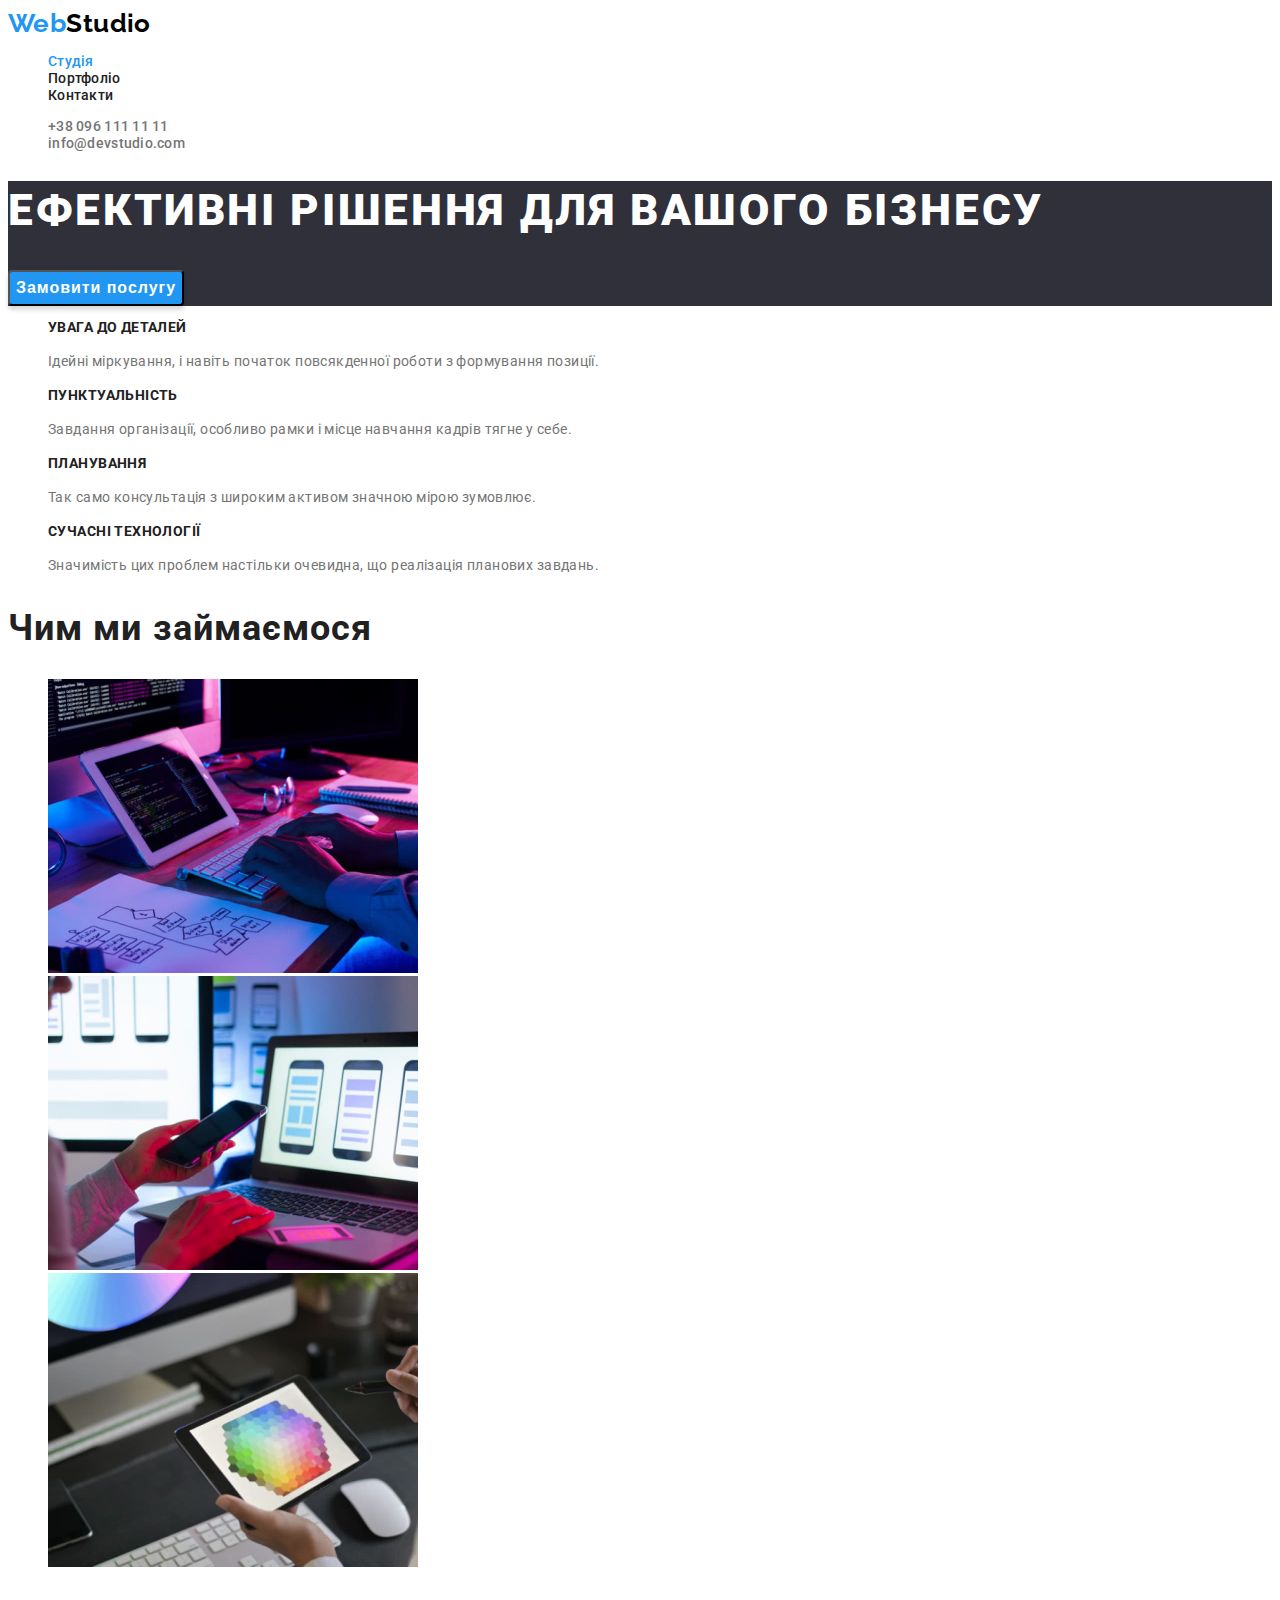
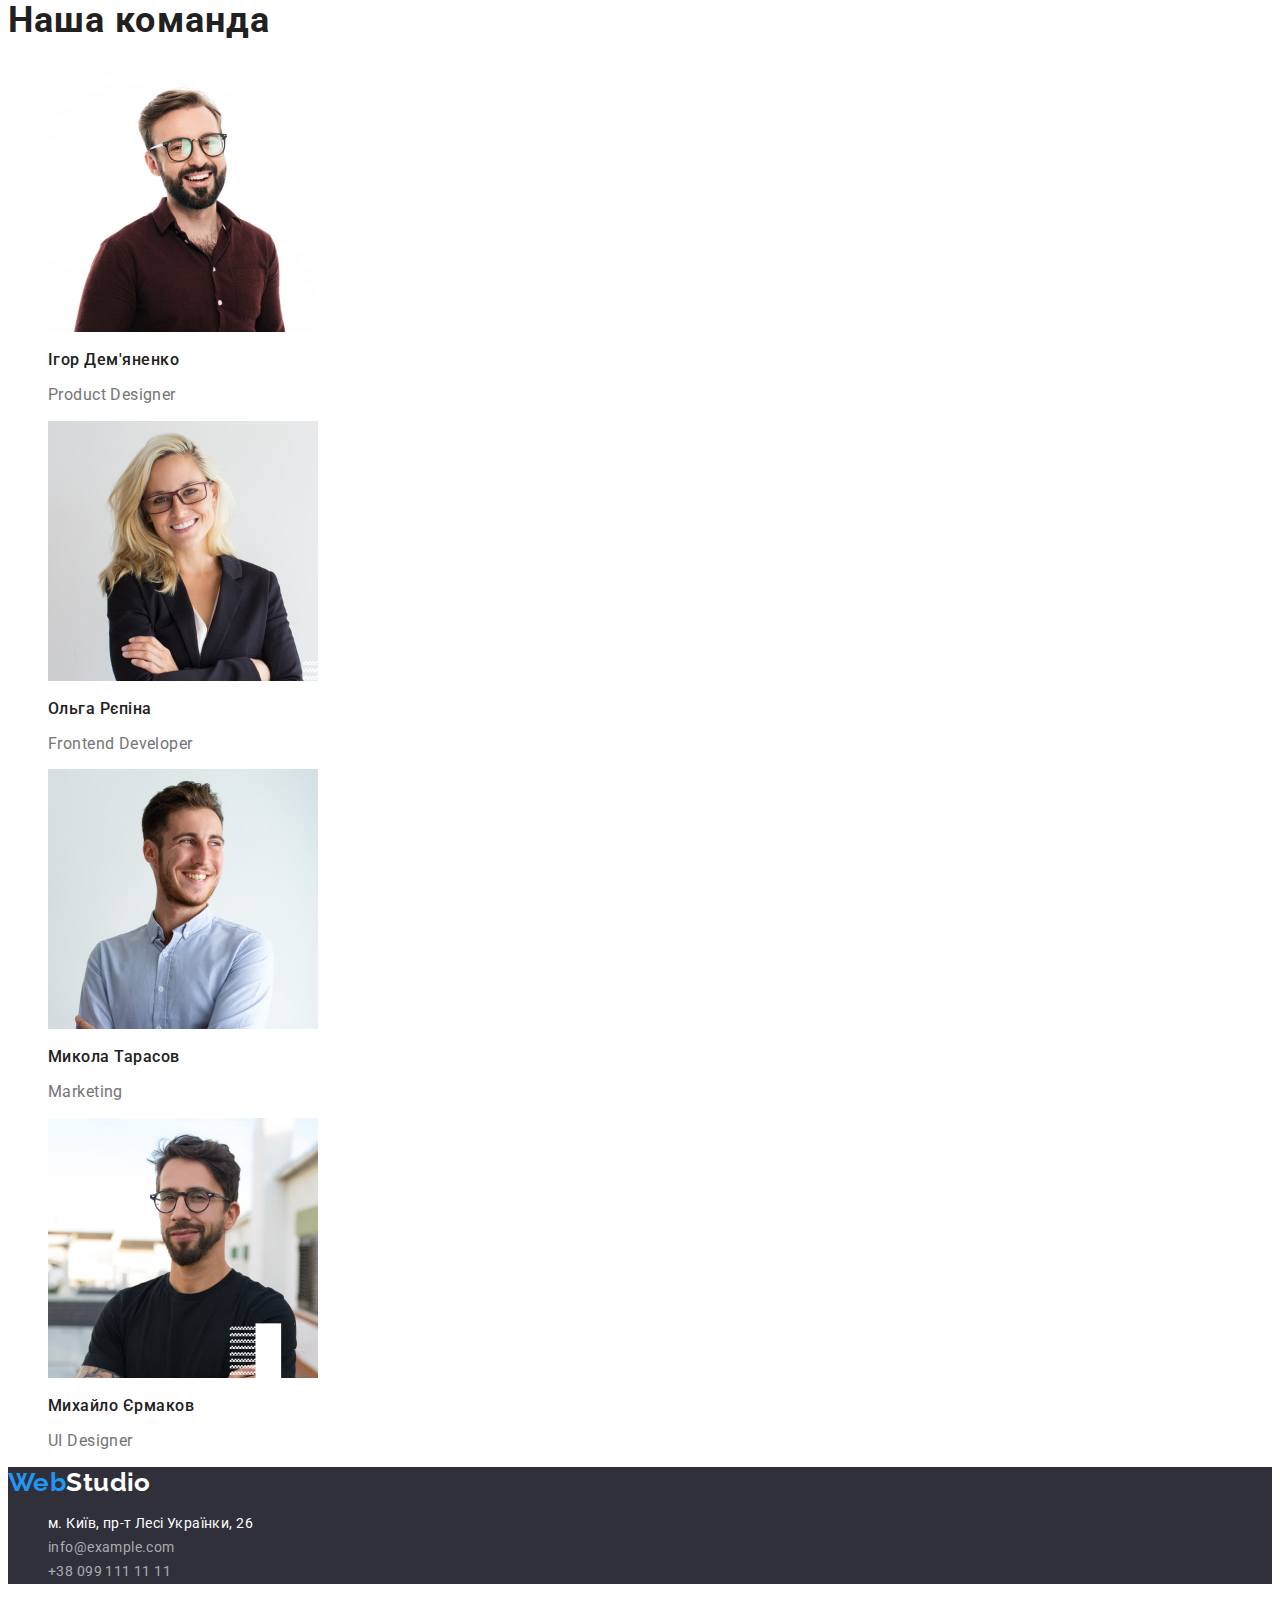
==== index.html @ ed721f05 "add html+css" ====
<!DOCTYPE html>
<html lang="uk">
  <head>
    <meta charset="UTF-8" />
    <meta http-equiv="X-UA-Compatible" content="IE=edge" />
    <meta name="viewport" content="width=device-width, initial-scale=1.0" />
    <title>Document</title>
    <link rel="preconnect" href="https://fonts.googleapis.com" />
    <link rel="preconnect" href="https://fonts.gstatic.com" crossorigin />
    <link
      href="https://fonts.googleapis.com/css2?family=Raleway:wght@700&family=Roboto:wght@400;500;700;900&display=swap"
      rel="stylesheet"
    />
    <link rel="stylesheet" href="./css/styles.css" />
  </head>
  <body>
    <!--HEADER-->
    <header class="header">
      <nav class="header-navigation">
        <a class="header-text link" href="x"
          ><span class="text-link">Web</span>Studio</a
        >
        <ul class="header-box list">
          <li class="box-item">
            <a class="item-link current link" href="x">Студія</a>
          </li>
          <li>
            <a class="item-link link" href="./portfolio.html">Портфоліо</a>
          </li>
          <li class="box-item">
            <a class="item-link link" href="x">Контакти</a>
          </li>
        </ul>
      </nav>
      <ul class="header-list list">
        <li class="header-item">
          <a class="list-link link" href="tel:+380961111111"
            >+38 096 111 11 11</a
          >
        </li>
        <li class="header-item">
          <a class="link-item link" href="mailto:info@devstudio.com"
            >info@devstudio.com</a
          >
        </li>
      </ul>
    </header>

    <!--MAIN-->
    <main class="main">
      <section class="main-container">
        <h1 class="main-title">Ефективні рішення для вашого бізнесу</h1>
        <button class="main-btn" type="button">Замовити послугу</button>
      </section>

      <section class="container">
        <h2 class="visually-hidden">переваги</h2>
        <ul class="container-item list">
          <li>
            <h3 class="container-subtitle">УВАГА ДО ДЕТАЛЕЙ</h3>
            <p class="container-text">
              Ідейні міркування, і навіть початок повсякденної роботи з
              формування позиції.
            </p>
          </li>
          <li>
            <h3 class="container-subtitle">ПУНКТУАЛЬНІСТЬ</h3>
            <p class="container-text">
              Завдання організації, особливо рамки і місце навчання кадрів тягне
              у себе.
            </p>
          </li>
          <li>
            <h3 class="container-subtitle">ПЛАНУВАННЯ</h3>
            <p class="container-text">
              Так само консультація з широким активом значною мірою зумовлює.
            </p>
          </li>
          <li>
            <h3 class="container-subtitle">СУЧАСНІ ТЕХНОЛОГІЇ</h3>
            <p class="container-text">
              Значимість цих проблем настільки очевидна, що реалізація планових
              завдань.
            </p>
          </li>
        </ul>
      </section>
      <!--Секція Чим ми займаємось-->
      <section class="container-box">
        <h2 class="box-title">Чим ми займаємося</h2>
        <ul class="box-item list">
          <li>
            <img
              class="box-img"
              src="./images/imgcom.jpg"
              alt="робота за компьютером"
              width="370"
              height="294"
            />
          </li>
          <li>
            <img
              class="box-img"
              src="./images/imgmob.jpg"
              alt="робота із мобільними додатками"
              width="370"
              height="294"
            />
          </li>
          <li>
            <img
              class="box-img"
              src="./images/box.jpg"
              alt="робота із кольором за компьютером"
              width="370"
              height="294"
            />
          </li>
        </ul>
      </section>
      <!--Секція наша команда-->
      <section class="container-list">
        <h2 class="list-title">Наша команда</h2>
        <ul class="list-item list">
          <li>
            <img
              class="list-img"
              src="./images/imgid.jpg"
              alt="Ігор Дем'яненко"
              width="270"
              height="260"
            />
            <h3 class="list-subtitle">Ігор Дем'яненко</h3>
            <p class="list-text">Product Designer</p>
          </li>
          <li>
            <img
              class="list-img"
              src="./images/imgor.jpg"
              alt="Ольга Рєпіна"
              width="270"
              height="260"
            />
            <h3 class="list-subtitle">Ольга Рєпіна</h3>
            <p class="list-text">Frontend Developer</p>
          </li>
          <li>
            <img
              class="list-img"
              src="./images/imgmt.jpg"
              alt="Микола Тарасов"
              width="270"
              height="260"
            />
            <h3 class="list-subtitle">Микола Тарасов</h3>
            <p class="list-text">Marketing</p>
          </li>
          <li>
            <img
              class="list-img"
              src="./images/imgme.jpg"
              alt="Михайло Єрмаков"
              width="270"
              height="260"
            />
            <h3 class="list-subtitle">Михайло Єрмаков</h3>
            <p class="list-text">UI Designer</p>
          </li>
        </ul>
      </section>
    </main>
    <!--FOOTER-->
    <footer class="footer">
      <a class="footer-link link" href="x"
        ><span class="text-list">Web</span>Studio</a
      >
      <address class="adress-page">
        <ul class="page-box list">
          <li class="box-list">
            <a
              class="box-link link"
              href="r-pagehttps://goo.gl/maps/kPVRU7UFDcs5jLM89"
              target="_blank"
              rel="noopener noreferrer"
              >м. Київ, пр-т Лесі Українки, 26</a
            >
          </li>
          <li class="list-mail">
            <a class="link-mail link" href="mailto:info@example.com"
              >info@example.com</a
            >
          </li>
          <li class="list-tel">
            <a class="link-tel link" href="tel:+380991111111"
              >+38 099 111 11 11</a
            >
          </li>
        </ul>
      </address>
    </footer>
  </body>
</html>
---- css/styles.css ----
/* колір основного текста  #212121  */
/* вторичний колір #757575 */
/* билий колір основного текста #FFFFFF */
/* акцент колір кнопкі #2196F3 */
/* прозорий білий rgba(255, 255, 255, 0.6) */

:root {
  --primary-text-color: #212121;
  --title-text-color: #757575;
  --acent-color: #2196f3;
  --white-text-color: #ffffff;
  --transparent-white-color: rgba(255, 255, 255, 0.6);
  --black-text-color: #000000;
}

body {
  font-family: "Roboto", sans-serif;
  background-color: var(--white-text-color);
  color: var(--primary-text-color);
  font-size: 14px;
  letter-spacing: 0.03em;
}

.link {
  text-decoration: none;
}

.list {
  list-style: none;
}

/*----------------------HEADER-------------------------------------*/

.header-text {
  font-family: "Raleway", sans-serif;
  font-weight: 700;
  font-size: 26px;
  line-height: 1.19;

  color: var(--black-text-color);
}

.text-link {
  color: var(--acent-color);
}

.item-link {
  font-style: normal;
  font-weight: 500;
  line-height: 1.14;
  letter-spacing: 0.02em;

  color: var(--primary-text-color);
}

.item-link:hover,
.item-link:focus {
  color: var(--acent-color);
}

.header-link {
  font-style: normal;
  font-weight: 500;
  line-height: 1.14;
  letter-spacing: 0.02em;
  color: var(--acent-color);
}

.list-link {
  font-style: normal;
  font-weight: 500;

  line-height: 1.14;
  letter-spacing: 0.02em;
  color: var(--title-text-color);
}

.list-link:hover,
.list-link:focus {
  color: var(--acent-color);
}

.link-item {
  font-style: normal;
  font-weight: 500;
  line-height: 1.14;
  letter-spacing: 0.02em;
  color: var(--title-text-color);
}

.link-item:hover,
.link-item:focus {
  color: var(--acent-color);
}

/* ------------Main hero ------------------*/
.main-container {
  background: #2f303a;
}

.main-title {
  font-weight: 900;
  font-size: 44px;
  line-height: 1.36;
  letter-spacing: 0.06em;
  text-transform: uppercase;
  color: var(--white-text-color);
}

.main-btn {
  font-style: normal;
  font-weight: 700;
  font-size: 16px;
  line-height: 1.87;
  letter-spacing: 0.06em;
  cursor: pointer;
  color: var(--white-text-color);
  background: var(--acent-color);
  box-shadow: 0px 4px 4px rgba(0, 0, 0, 0.15);
  border-radius: 4px;
}

.main-btn:hover,
.main-btn:focus {
  color: var(--acent-color);
  background-color: var(--white-text-color);
}

/* -------------Section Перевагт------------- */
.container-subtitle {
  font-weight: 700;
  font-size: 14px;
  line-height: 1.14;
  letter-spacing: 0.03em;
  text-transform: uppercase;
  color: var(--primary-text-color);
}

.container-text {
  font-weight: 400;
  line-height: 1.71;
  letter-spacing: 0.03em;
  color: var(--title-text-color);
}

/* ---------Section Чим займаємось------------ */
.box-title {
  font-weight: 700;
  font-size: 36px;
  line-height: 1.16;
  letter-spacing: 0.03em;
}

/* ----------------------Section Команда ---------------------------*/
.list-title {
  font-weight: 700;
  font-size: 36px;
  line-height: 1.16;
  letter-spacing: 0.03em;
}

.list-subtitle {
  font-weight: 500;
  font-size: 16px;
  line-height: 1.18;
  letter-spacing: 0.03em;
}

.list-text {
  font-size: 16px;
  line-height: 1.18;

  color: var(--title-text-color);
}

/* ------------------------------FOOTER---------------------------------- */
.footer {
  background: #2f303a;
}

.text-list {
  color: var(--acent-color);
}

.footer-link {
  font-family: "Raleway";
  font-style: normal;
  font-weight: 700;
  font-size: 26px;
  line-height: 1.19;

  color: var(--white-text-color);
}

.box-link {
  font-style: normal;
  line-height: 1.71;

  color: var(--white-text-color);
}

.link-mail,
.link-tel {
  font-style: normal;
  line-height: 1.71;

  color: rgba(255, 255, 255, 0.6);
}

.link-mail:hover,
.link-mail:focus {
  color: var(--acent-color);
}

.link-tel:hover,
.link-tel:focus {
  color: var(--acent-color);
}

/* ------------------------------P O R T F O L I O ------------------*/

/* ------------------------------header---------------------------- */

/* ------------------------Main --------------------------------------------*/
.visually-hidden {
  position: absolute;
  white-space: nowrap;
  width: 1px;
  height: 1px;
  overflow: hidden;
  border: 0;
  padding: 0;
  clip: rect(0 0 0 0);
  clip-path: inset(50%);
  margin: -1px;
}

.content-link {
  font-family: "Roboto";
  font-style: normal;
  font-weight: 500;
  font-size: 16px;
  line-height: 1.63;

  color: var(--primary-text-color);
}

.content-link:hover,
.content-link:focus {
  color: var(--white-text-color);
  background-color: var(--acent-color);
}

.current {
  color: var(--acent-color);
}

/* -------------Section Перелік-------------------- */

.inner-title {
  font-weight: 700;
  font-size: 18px;
  line-height: 2;
  letter-spacing: 0.06em;
}

.inner-text {
  font-size: 16px;
  line-height: 1.88;
  letter-spacing: 0.03em;
  color: var(--title-text-color);
}
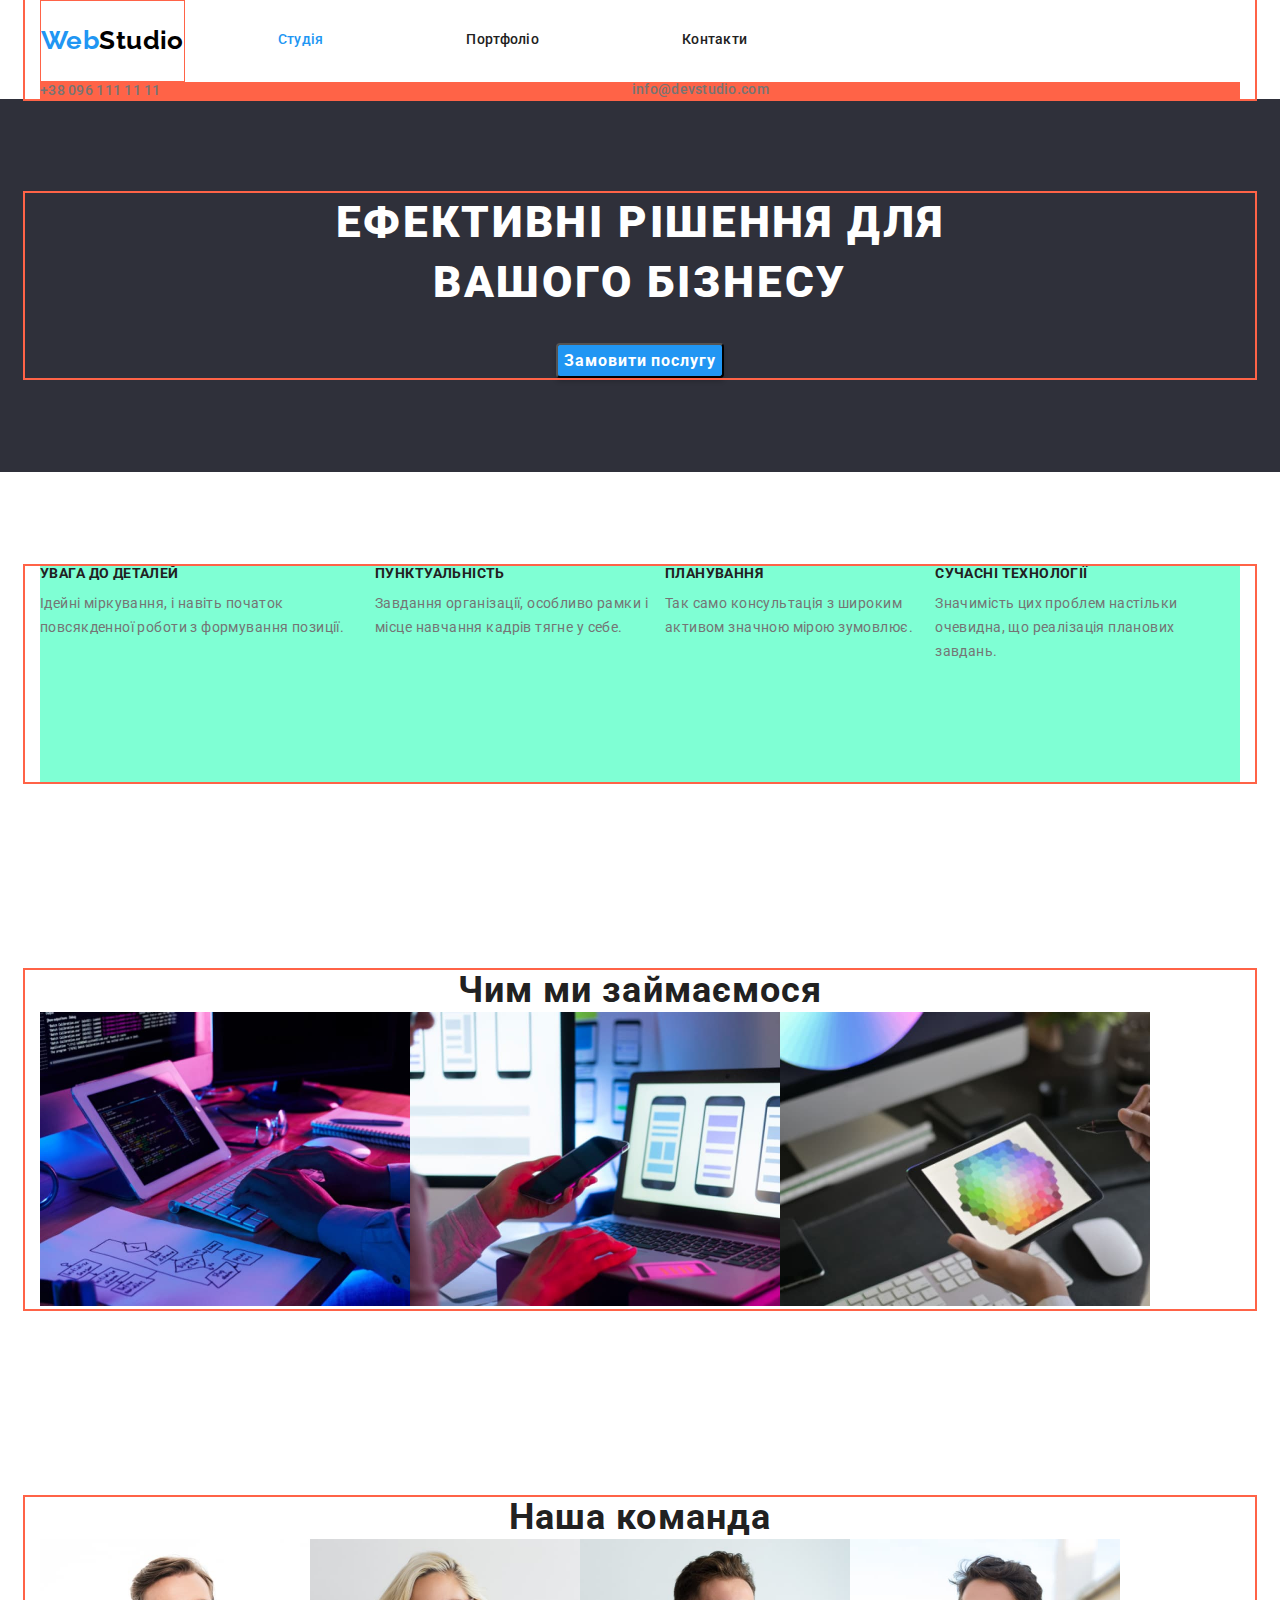
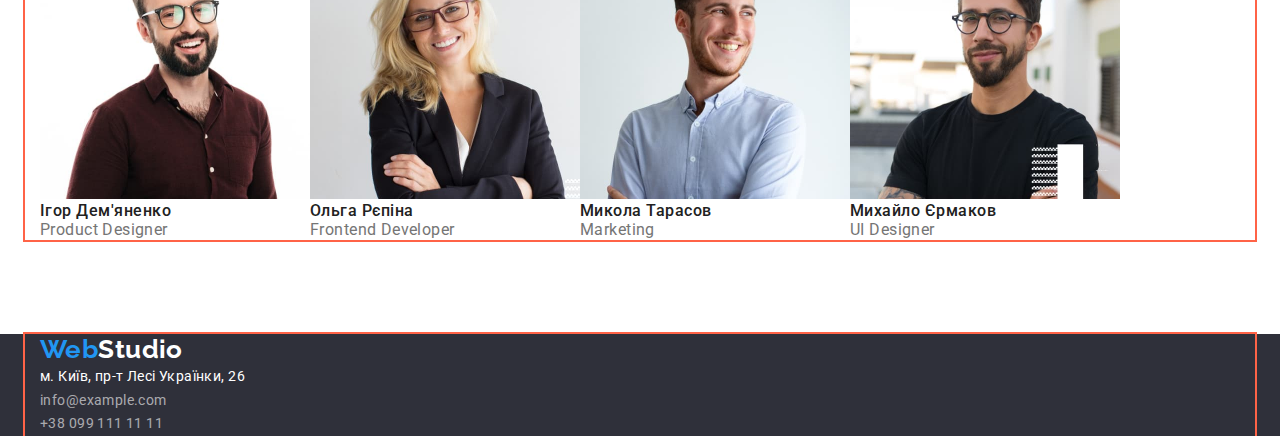
==== commit 7362e2a8: "wl 3" ====
--- a/index.html
+++ b/index.html
@@ -11,192 +11,213 @@
       href="https://fonts.googleapis.com/css2?family=Raleway:wght@700&family=Roboto:wght@400;500;700;900&display=swap"
       rel="stylesheet"
     />
+    <link
+      rel="stylesheet"
+      href="https://cdnjs.cloudflare.com/ajax/libs/modern-normalize/1.0.0/modern-normalize.min.css"
+    />
     <link rel="stylesheet" href="./css/styles.css" />
   </head>
+
   <body>
     <!--HEADER-->
     <header class="header">
-      <nav class="header-navigation">
-        <a class="header-text link" href="x"
-          ><span class="text-link">Web</span>Studio</a
-        >
-        <ul class="header-box list">
-          <li class="box-item">
-            <a class="item-link current link" href="x">Студія</a>
+      <div class="container">
+        <nav class="main-nav">
+          <a class="header-text link" href="x"
+            ><span class="text-link">Web</span>Studio</a
+          >
+          <ul class="header-box list">
+            <li class="box-item">
+              <a class="item-link current link" href="x">Студія</a>
+            </li>
+            <li class="box-item">
+              <a class="item-link link" href="./portfolio.html">Портфоліо</a>
+            </li>
+            <li class="box-item">
+              <a class="item-link link" href="x">Контакти</a>
+            </li>
+          </ul>
+        </nav>
+
+        <!-- <div class="header-items"> -->
+        <ul class="header-list list">
+          <li class="header-item">
+            <a class="list-link link" href="tel:+380961111111"
+              >+38 096 111 11 11</a
+            >
           </li>
-          <li>
-            <a class="item-link link" href="./portfolio.html">Портфоліо</a>
-          </li>
-          <li class="box-item">
-            <a class="item-link link" href="x">Контакти</a>
+          <li class="header-item">
+            <a class="link-item link" href="mailto:info@devstudio.com"
+              >info@devstudio.com</a
+            >
           </li>
         </ul>
-      </nav>
-      <ul class="header-list list">
-        <li class="header-item">
-          <a class="list-link link" href="tel:+380961111111"
-            >+38 096 111 11 11</a
-          >
-        </li>
-        <li class="header-item">
-          <a class="link-item link" href="mailto:info@devstudio.com"
-            >info@devstudio.com</a
-          >
-        </li>
-      </ul>
+        <!-- </div> -->
+      </div>
     </header>
 
     <!--MAIN-->
     <main class="main">
-      <section class="main-container">
-        <h1 class="main-title">Ефективні рішення для вашого бізнесу</h1>
-        <button class="main-btn" type="button">Замовити послугу</button>
-      </section>
-
-      <section class="container">
-        <h2 class="visually-hidden">переваги</h2>
-        <ul class="container-item list">
-          <li>
-            <h3 class="container-subtitle">УВАГА ДО ДЕТАЛЕЙ</h3>
-            <p class="container-text">
-              Ідейні міркування, і навіть початок повсякденної роботи з
-              формування позиції.
-            </p>
-          </li>
-          <li>
-            <h3 class="container-subtitle">ПУНКТУАЛЬНІСТЬ</h3>
-            <p class="container-text">
-              Завдання організації, особливо рамки і місце навчання кадрів тягне
-              у себе.
-            </p>
-          </li>
-          <li>
-            <h3 class="container-subtitle">ПЛАНУВАННЯ</h3>
-            <p class="container-text">
-              Так само консультація з широким активом значною мірою зумовлює.
-            </p>
-          </li>
-          <li>
-            <h3 class="container-subtitle">СУЧАСНІ ТЕХНОЛОГІЇ</h3>
-            <p class="container-text">
-              Значимість цих проблем настільки очевидна, що реалізація планових
-              завдань.
-            </p>
-          </li>
-        </ul>
-      </section>
+      <section class="section hero">
+        <div class="container">
+          <h1 class="main-title">Ефективні рішення для вашого бізнесу</h1>
+          <button class="main-btn" type="button">Замовити послугу</button>
+        </div>
+      </section>
+
+      <section class="section item">
+        <div class="container">
+          <h2 class="visually-hidden">переваги</h2>
+          <ul class="container-item list">
+            <li class="item-lists">
+              <h3 class="container-subtitle">УВАГА ДО ДЕТАЛЕЙ</h3>
+              <p class="container-text">
+                Ідейні міркування, і навіть початок повсякденної роботи з
+                формування позиції.
+              </p>
+            </li>
+            <li class="item-lists">
+              <h3 class="container-subtitle">ПУНКТУАЛЬНІСТЬ</h3>
+              <p class="container-text">
+                Завдання організації, особливо рамки і місце навчання кадрів
+                тягне у себе.
+              </p>
+            </li>
+            <li class="item-lists">
+              <h3 class="container-subtitle">ПЛАНУВАННЯ</h3>
+              <p class="container-text">
+                Так само консультація з широким активом значною мірою зумовлює.
+              </p>
+            </li>
+            <li class="item-lists">
+              <h3 class="container-subtitle">СУЧАСНІ ТЕХНОЛОГІЇ</h3>
+              <p class="container-text">
+                Значимість цих проблем настільки очевидна, що реалізація
+                планових завдань.
+              </p>
+            </li>
+          </ul>
+        </div>
+      </section>
+
       <!--Секція Чим ми займаємось-->
-      <section class="container-box">
-        <h2 class="box-title">Чим ми займаємося</h2>
-        <ul class="box-item list">
-          <li>
-            <img
-              class="box-img"
-              src="./images/imgcom.jpg"
-              alt="робота за компьютером"
-              width="370"
-              height="294"
-            />
-          </li>
-          <li>
-            <img
-              class="box-img"
-              src="./images/imgmob.jpg"
-              alt="робота із мобільними додатками"
-              width="370"
-              height="294"
-            />
-          </li>
-          <li>
-            <img
-              class="box-img"
-              src="./images/box.jpg"
-              alt="робота із кольором за компьютером"
-              width="370"
-              height="294"
-            />
-          </li>
-        </ul>
+      <section class="section box">
+        <div class="container">
+          <h2 class="box-title">Чим ми займаємося</h2>
+          <ul class="box-item list">
+            <li>
+              <img
+                class="box-img"
+                src="./images/imgcom.jpg"
+                alt="робота за компьютером"
+                width="370"
+                height="294"
+              />
+            </li>
+            <li>
+              <img
+                class="box-img"
+                src="./images/imgmob.jpg"
+                alt="робота із мобільними додатками"
+                width="370"
+                height="294"
+              />
+            </li>
+            <li>
+              <img
+                class="box-img"
+                src="./images/box.jpg"
+                alt="робота із кольором за компьютером"
+                width="370"
+                height="294"
+              />
+            </li>
+          </ul>
+        </div>
       </section>
       <!--Секція наша команда-->
-      <section class="container-list">
-        <h2 class="list-title">Наша команда</h2>
-        <ul class="list-item list">
-          <li>
-            <img
-              class="list-img"
-              src="./images/imgid.jpg"
-              alt="Ігор Дем'яненко"
-              width="270"
-              height="260"
-            />
-            <h3 class="list-subtitle">Ігор Дем'яненко</h3>
-            <p class="list-text">Product Designer</p>
-          </li>
-          <li>
-            <img
-              class="list-img"
-              src="./images/imgor.jpg"
-              alt="Ольга Рєпіна"
-              width="270"
-              height="260"
-            />
-            <h3 class="list-subtitle">Ольга Рєпіна</h3>
-            <p class="list-text">Frontend Developer</p>
-          </li>
-          <li>
-            <img
-              class="list-img"
-              src="./images/imgmt.jpg"
-              alt="Микола Тарасов"
-              width="270"
-              height="260"
-            />
-            <h3 class="list-subtitle">Микола Тарасов</h3>
-            <p class="list-text">Marketing</p>
-          </li>
-          <li>
-            <img
-              class="list-img"
-              src="./images/imgme.jpg"
-              alt="Михайло Єрмаков"
-              width="270"
-              height="260"
-            />
-            <h3 class="list-subtitle">Михайло Єрмаков</h3>
-            <p class="list-text">UI Designer</p>
-          </li>
-        </ul>
+      <section class="section command">
+        <div class="container">
+          <h2 class="list-title">Наша команда</h2>
+          <ul class="list-item list">
+            <li>
+              <img
+                class="list-img"
+                src="./images/imgid.jpg"
+                alt="Ігор Дем'яненко"
+                width="270"
+                height="260"
+              />
+              <h3 class="list-subtitle">Ігор Дем'яненко</h3>
+              <p class="list-text">Product Designer</p>
+            </li>
+            <li>
+              <img
+                class="list-img"
+                src="./images/imgor.jpg"
+                alt="Ольга Рєпіна"
+                width="270"
+                height="260"
+              />
+              <h3 class="list-subtitle">Ольга Рєпіна</h3>
+              <p class="list-text">Frontend Developer</p>
+            </li>
+            <li>
+              <img
+                class="list-img"
+                src="./images/imgmt.jpg"
+                alt="Микола Тарасов"
+                width="270"
+                height="260"
+              />
+              <h3 class="list-subtitle">Микола Тарасов</h3>
+              <p class="list-text">Marketing</p>
+            </li>
+            <li>
+              <img
+                class="list-img"
+                src="./images/imgme.jpg"
+                alt="Михайло Єрмаков"
+                width="270"
+                height="260"
+              />
+              <h3 class="list-subtitle">Михайло Єрмаков</h3>
+              <p class="list-text">UI Designer</p>
+            </li>
+          </ul>
+        </div>
       </section>
     </main>
     <!--FOOTER-->
     <footer class="footer">
-      <a class="footer-link link" href="x"
-        ><span class="text-list">Web</span>Studio</a
-      >
-      <address class="adress-page">
-        <ul class="page-box list">
-          <li class="box-list">
-            <a
-              class="box-link link"
-              href="r-pagehttps://goo.gl/maps/kPVRU7UFDcs5jLM89"
-              target="_blank"
-              rel="noopener noreferrer"
-              >м. Київ, пр-т Лесі Українки, 26</a
-            >
-          </li>
-          <li class="list-mail">
-            <a class="link-mail link" href="mailto:info@example.com"
-              >info@example.com</a
-            >
-          </li>
-          <li class="list-tel">
-            <a class="link-tel link" href="tel:+380991111111"
-              >+38 099 111 11 11</a
-            >
-          </li>
-        </ul>
-      </address>
+      <div class="container">
+        <a class="footer-link link" href="x"
+          ><span class="text-list">Web</span>Studio</a
+        >
+        <address class="adress-page">
+          <ul class="page-box list">
+            <li class="box-list">
+              <a
+                class="box-link link"
+                href="r-pagehttps://goo.gl/maps/kPVRU7UFDcs5jLM89"
+                target="_blank"
+                rel="noopener noreferrer"
+                >м. Київ, пр-т Лесі Українки, 26</a
+              >
+            </li>
+            <li class="list-mail">
+              <a class="link-mail link" href="mailto:info@example.com"
+                >info@example.com</a
+              >
+            </li>
+            <li class="list-tel">
+              <a class="link-tel link" href="tel:+380991111111"
+                >+38 099 111 11 11</a
+              >
+            </li>
+          </ul>
+        </address>
+      </div>
     </footer>
   </body>
 </html>
--- a/css/styles.css
+++ b/css/styles.css
@@ -11,15 +11,31 @@
   --white-text-color: #ffffff;
   --transparent-white-color: rgba(255, 255, 255, 0.6);
   --black-text-color: #000000;
-}
+  --hero-color: #2f303a;
+}
+/* html {
+  box-sizing: border-box;
+}
+*,
+*::before,
+*::after {
+  box-sizing: inherit;
+} */
 
 body {
-  font-family: "Roboto", sans-serif;
+  font-family: 'Roboto', sans-serif;
   background-color: var(--white-text-color);
   color: var(--primary-text-color);
   font-size: 14px;
   letter-spacing: 0.03em;
 }
+.container {
+  margin: 0 auto;
+  padding-left: 15px;
+  padding-right: 15px;
+  width: 1230px;
+  outline: 2px solid tomato;
+}
 
 .link {
   text-decoration: none;
@@ -29,199 +45,23 @@
   list-style: none;
 }
 
-/*----------------------HEADER-------------------------------------*/
-
-.header-text {
-  font-family: "Raleway", sans-serif;
-  font-weight: 700;
-  font-size: 26px;
-  line-height: 1.19;
-
-  color: var(--black-text-color);
-}
-
-.text-link {
-  color: var(--acent-color);
-}
-
-.item-link {
-  font-style: normal;
-  font-weight: 500;
-  line-height: 1.14;
-  letter-spacing: 0.02em;
-
-  color: var(--primary-text-color);
-}
-
-.item-link:hover,
-.item-link:focus {
-  color: var(--acent-color);
-}
-
-.header-link {
-  font-style: normal;
-  font-weight: 500;
-  line-height: 1.14;
-  letter-spacing: 0.02em;
-  color: var(--acent-color);
-}
-
-.list-link {
-  font-style: normal;
-  font-weight: 500;
-
-  line-height: 1.14;
-  letter-spacing: 0.02em;
-  color: var(--title-text-color);
-}
-
-.list-link:hover,
-.list-link:focus {
-  color: var(--acent-color);
-}
-
-.link-item {
-  font-style: normal;
-  font-weight: 500;
-  line-height: 1.14;
-  letter-spacing: 0.02em;
-  color: var(--title-text-color);
-}
-
-.link-item:hover,
-.link-item:focus {
-  color: var(--acent-color);
-}
-
-/* ------------Main hero ------------------*/
-.main-container {
-  background: #2f303a;
-}
-
-.main-title {
-  font-weight: 900;
-  font-size: 44px;
-  line-height: 1.36;
-  letter-spacing: 0.06em;
-  text-transform: uppercase;
-  color: var(--white-text-color);
-}
-
-.main-btn {
-  font-style: normal;
-  font-weight: 700;
-  font-size: 16px;
-  line-height: 1.87;
-  letter-spacing: 0.06em;
-  cursor: pointer;
-  color: var(--white-text-color);
-  background: var(--acent-color);
-  box-shadow: 0px 4px 4px rgba(0, 0, 0, 0.15);
-  border-radius: 4px;
-}
-
-.main-btn:hover,
-.main-btn:focus {
-  color: var(--acent-color);
-  background-color: var(--white-text-color);
-}
-
-/* -------------Section Перевагт------------- */
-.container-subtitle {
-  font-weight: 700;
-  font-size: 14px;
-  line-height: 1.14;
-  letter-spacing: 0.03em;
-  text-transform: uppercase;
-  color: var(--primary-text-color);
-}
-
-.container-text {
-  font-weight: 400;
-  line-height: 1.71;
-  letter-spacing: 0.03em;
-  color: var(--title-text-color);
-}
-
-/* ---------Section Чим займаємось------------ */
-.box-title {
-  font-weight: 700;
-  font-size: 36px;
-  line-height: 1.16;
-  letter-spacing: 0.03em;
-}
-
-/* ----------------------Section Команда ---------------------------*/
-.list-title {
-  font-weight: 700;
-  font-size: 36px;
-  line-height: 1.16;
-  letter-spacing: 0.03em;
-}
-
-.list-subtitle {
-  font-weight: 500;
-  font-size: 16px;
-  line-height: 1.18;
-  letter-spacing: 0.03em;
-}
-
-.list-text {
-  font-size: 16px;
-  line-height: 1.18;
-
-  color: var(--title-text-color);
-}
-
-/* ------------------------------FOOTER---------------------------------- */
-.footer {
-  background: #2f303a;
-}
-
-.text-list {
-  color: var(--acent-color);
-}
-
-.footer-link {
-  font-family: "Raleway";
-  font-style: normal;
-  font-weight: 700;
-  font-size: 26px;
-  line-height: 1.19;
-
-  color: var(--white-text-color);
-}
-
-.box-link {
-  font-style: normal;
-  line-height: 1.71;
-
-  color: var(--white-text-color);
-}
-
-.link-mail,
-.link-tel {
-  font-style: normal;
-  line-height: 1.71;
-
-  color: rgba(255, 255, 255, 0.6);
-}
-
-.link-mail:hover,
-.link-mail:focus {
-  color: var(--acent-color);
-}
-
-.link-tel:hover,
-.link-tel:focus {
-  color: var(--acent-color);
-}
-
-/* ------------------------------P O R T F O L I O ------------------*/
-
-/* ------------------------------header---------------------------- */
-
-/* ------------------------Main --------------------------------------------*/
+h1,
+h2,
+h3,
+h4,
+h5,
+h6,
+p {
+  margin-bottom: 0;
+  margin-top: 0;
+}
+
+ul,
+ol {
+  margin: 0;
+  padding-left: 0;
+}
+
 .visually-hidden {
   position: absolute;
   white-space: nowrap;
@@ -235,8 +75,288 @@
   margin: -1px;
 }
 
+.section {
+  padding-top: 94px;
+  padding-bottom: 94px;
+}
+
+/*----------------------HEADER-------------------------------------*/
+.main-nav {
+  /* background-color: aquamarine; */
+  margin: 0;
+  padding: 0;
+  display: flex;
+}
+
+.header-box {
+  display: flex;
+  margin: 0;
+}
+
+.header-text {
+  border: 1px solid tomato;
+  display: inline-block;
+  padding-left: 0px;
+  padding-top: 24px;
+  padding-bottom: 25px;
+
+  font-family: 'Raleway', sans-serif;
+  font-weight: 700;
+  font-size: 26px;
+  line-height: 1.19;
+
+  color: var(--black-text-color);
+}
+
+.text-link {
+  color: var(--acent-color);
+}
+.box-item {
+}
+
+.item-link {
+  padding-left: 93px;
+  padding-right: 50px;
+  padding-top: 32px;
+
+  font-style: normal;
+  font-weight: 500;
+  line-height: 1.14;
+  letter-spacing: 0.02em;
+
+  color: var(--primary-text-color);
+}
+
+.item-link:hover,
+.item-link:focus {
+  color: var(--acent-color);
+}
+
+/* .header-items {
+  display: flex;
+} */
+
+.header-list {
+  display: flex;
+
+  background-color: tomato;
+  display: flex;
+  margin: 0;
+}
+.header-item {
+  margin-right: auto;
+}
+
+.header-link {
+  font-style: normal;
+  font-weight: 500;
+  line-height: 1.14;
+  letter-spacing: 0.02em;
+  color: var(--acent-color);
+}
+
+.list-link {
+  font-style: normal;
+  font-weight: 500;
+
+  line-height: 1.14;
+  letter-spacing: 0.02em;
+  color: var(--title-text-color);
+}
+
+.list-link:hover,
+.list-link:focus {
+  color: var(--acent-color);
+}
+
+.link-item {
+  display: block;
+  font-style: normal;
+  font-weight: 500;
+  line-height: 1.14;
+  letter-spacing: 0.02em;
+  color: var(--title-text-color);
+}
+
+.link-item:hover,
+.link-item:focus {
+  color: var(--acent-color);
+}
+
+/* ------------Main hero ------------------*/
+.main {
+}
+.hero {
+  background-color: var(--hero-color);
+}
+
+.main-title {
+  margin-left: 235px;
+  margin-right: 235px;
+  margin-top: 0;
+  margin-bottom: 30px;
+  font-weight: 900;
+  font-size: 44px;
+  line-height: 1.36;
+  text-align: center;
+  letter-spacing: 0.06em;
+  text-transform: uppercase;
+
+  color: var(--white-text-color);
+}
+
+.main-btn {
+  display: block;
+  margin: 0 auto;
+  font-style: normal;
+  font-weight: 700;
+  font-size: 16px;
+  line-height: 1.87;
+  letter-spacing: 0.06em;
+
+  cursor: pointer;
+  color: var(--white-text-color);
+  background: var(--acent-color);
+  box-shadow: 0px 4px 4px rgba(0, 0, 0, 0.15);
+  border-radius: 4px;
+}
+
+.main-btn:hover,
+.main-btn:focus {
+  color: var(--acent-color);
+  background-color: var(--white-text-color);
+}
+
+/* -------------Section Перевагт------------- */
+
+.container-item {
+  background-color: aquamarine;
+  display: flex;
+  margin: 0;
+}
+
+.item-lists:first-child {
+  margin-right: 30px;
+}
+
+.container-subtitle {
+  padding-bottom: 10px;
+
+  font-weight: 700;
+  font-size: 14px;
+  line-height: 1.14;
+  letter-spacing: 0.03em;
+  text-transform: uppercase;
+  color: var(--primary-text-color);
+}
+
+.container-text {
+  padding-bottom: 118px;
+
+  font-weight: 400;
+  line-height: 1.71;
+  letter-spacing: 0.03em;
+  color: var(--title-text-color);
+}
+
+/* ---------Section Чим займаємось------------ */
+
+.container-box {
+}
+
+.box-title {
+  text-align: center;
+
+  font-weight: 700;
+  font-size: 36px;
+  line-height: 1.16;
+  letter-spacing: 0.03em;
+}
+
+.box-item {
+  display: flex;
+}
+
+/* ----------------------Section Команда ---------------------------*/
+.list-title {
+  text-align: center;
+
+  font-weight: 700;
+  font-size: 36px;
+  line-height: 1.16;
+  letter-spacing: 0.03em;
+}
+
+.list-item {
+  display: flex;
+}
+
+.list-subtitle {
+  font-weight: 500;
+  font-size: 16px;
+  line-height: 1.18;
+  letter-spacing: 0.03em;
+}
+
+.list-text {
+  font-size: 16px;
+  line-height: 1.18;
+
+  color: var(--title-text-color);
+}
+
+/* ------------------------------FOOTER---------------------------------- */
+.footer {
+  background: #2f303a;
+}
+
+.text-list {
+  color: var(--acent-color);
+}
+
+.footer-link {
+  font-family: 'Raleway';
+  font-style: normal;
+  font-weight: 700;
+  font-size: 26px;
+  line-height: 1.19;
+
+  color: var(--white-text-color);
+}
+
+.box-link {
+  font-style: normal;
+  line-height: 1.71;
+
+  color: var(--white-text-color);
+}
+
+.link-mail,
+.link-tel {
+  font-style: normal;
+  line-height: 1.71;
+
+  color: rgba(255, 255, 255, 0.6);
+}
+
+.link-mail:hover,
+.link-mail:focus {
+  color: var(--acent-color);
+}
+
+.link-tel:hover,
+.link-tel:focus {
+  color: var(--acent-color);
+}
+
+/* ------------------------------P O R T F O L I O ------------------*/
+
+/* ------------------------------header---------------------------- */
+
+/* ------------------------Main --------------------------------------------*/
+
 .content-link {
-  font-family: "Roboto";
+  font-family: 'Roboto';
   font-style: normal;
   font-weight: 500;
   font-size: 16px;
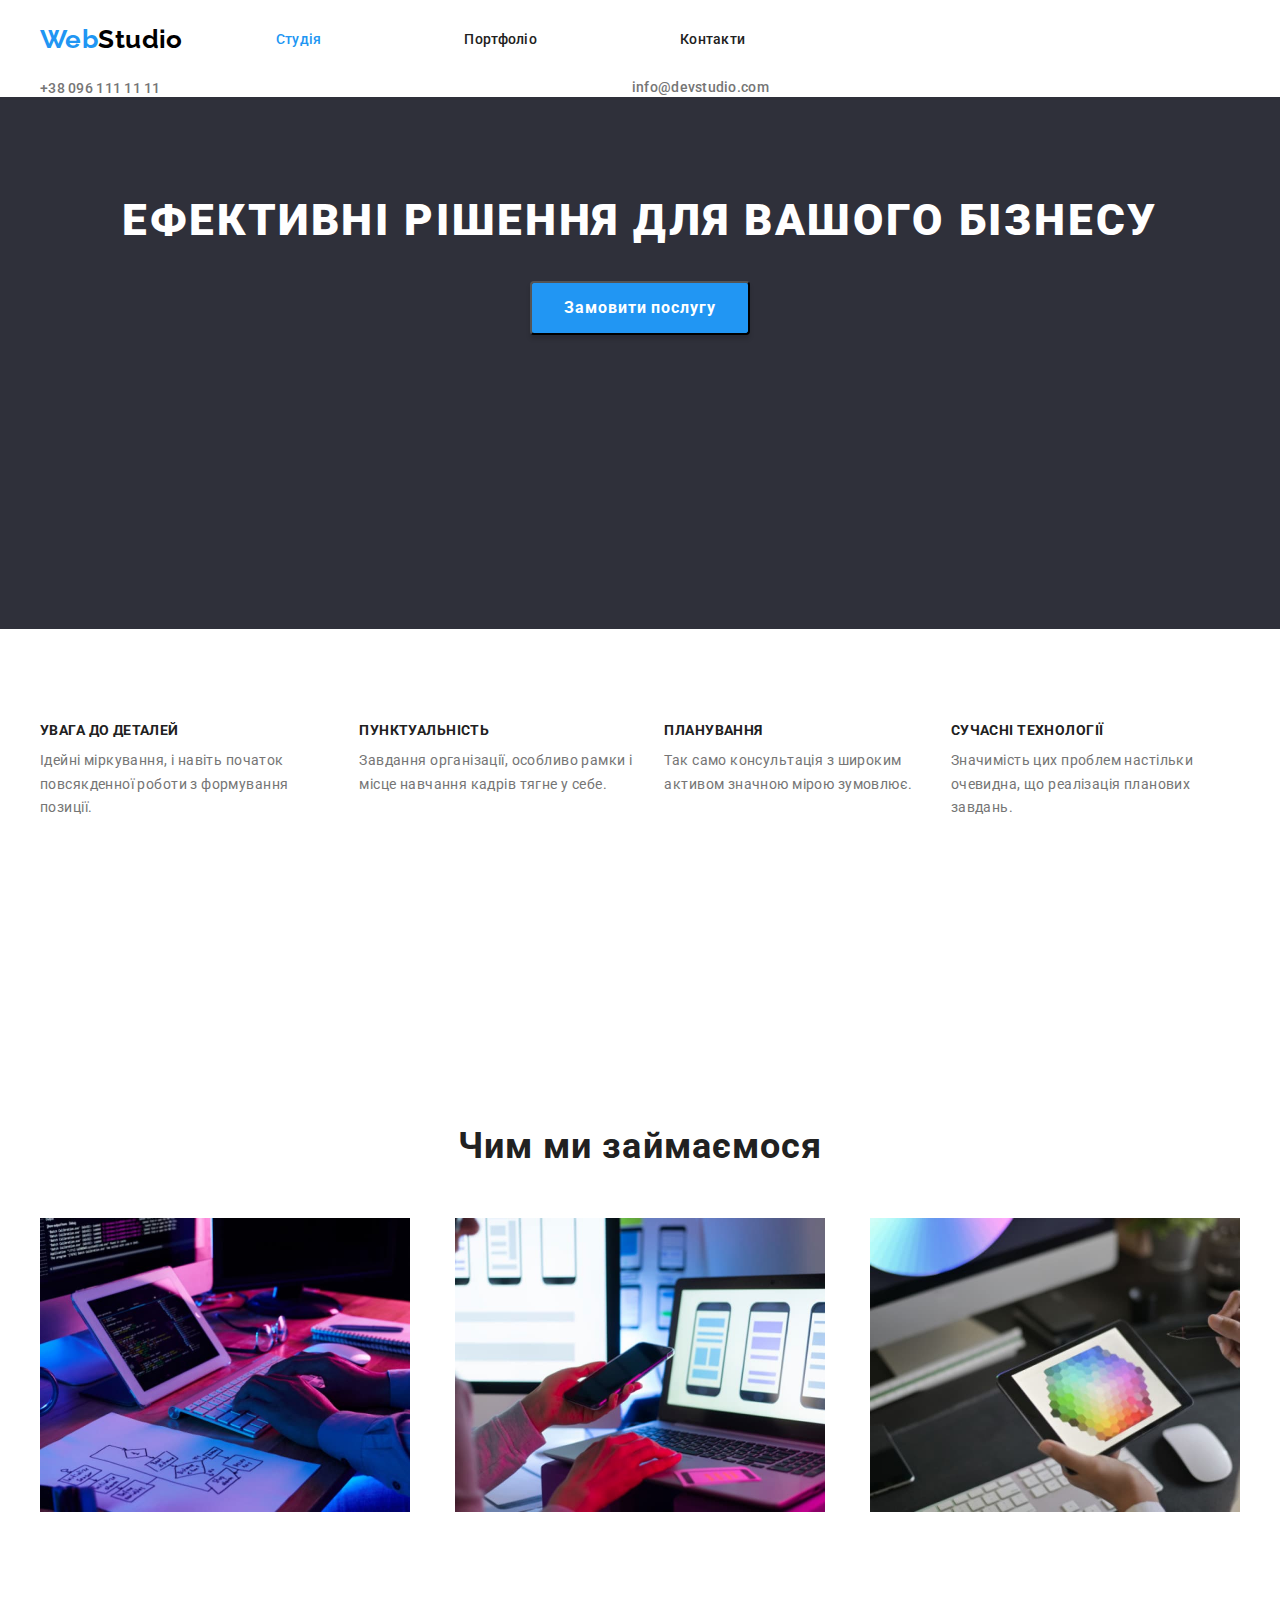
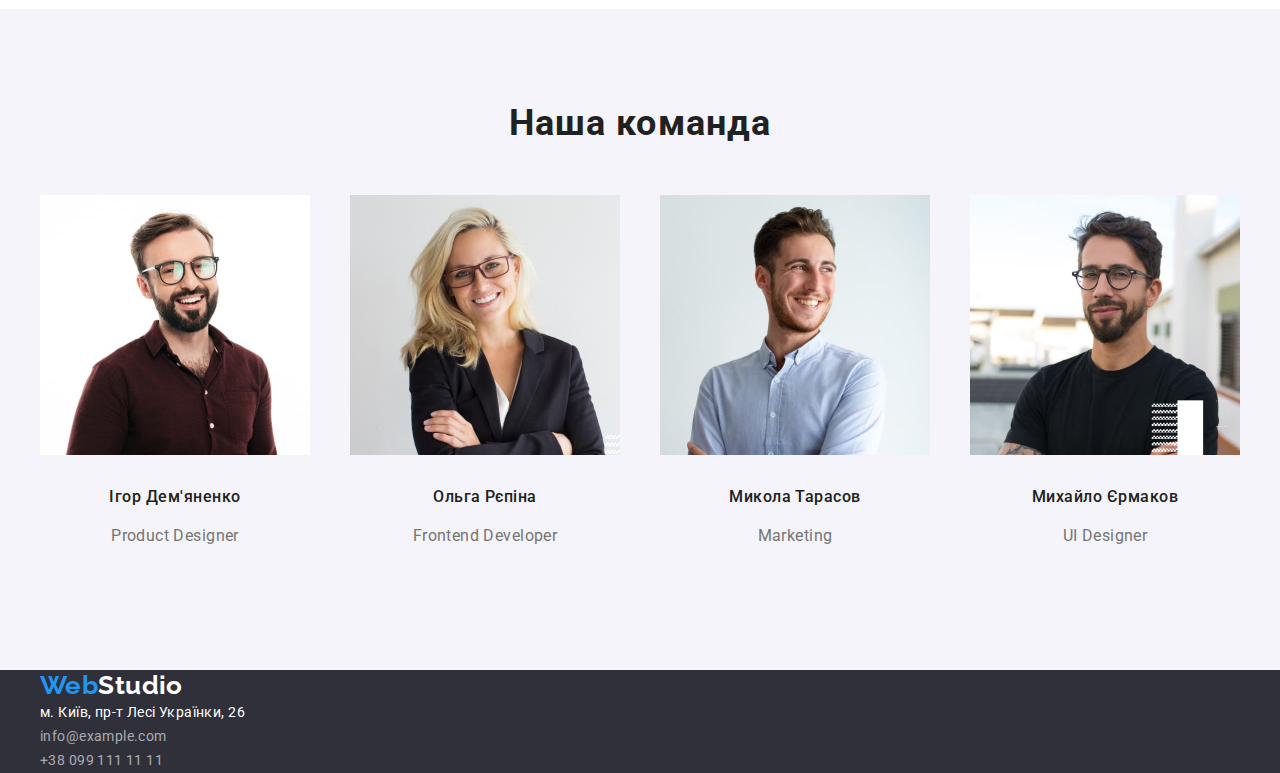
==== commit 5f658efe: "паддінг і марж добавив" ====
--- a/index.html
+++ b/index.html
@@ -105,7 +105,7 @@
         <div class="container">
           <h2 class="box-title">Чим ми займаємося</h2>
           <ul class="box-item list">
-            <li>
+            <li class="section-images">
               <img
                 class="box-img"
                 src="./images/imgcom.jpg"
@@ -114,7 +114,7 @@
                 height="294"
               />
             </li>
-            <li>
+            <li class="section-images">
               <img
                 class="box-img"
                 src="./images/imgmob.jpg"
@@ -123,7 +123,7 @@
                 height="294"
               />
             </li>
-            <li>
+            <li class="section-images">
               <img
                 class="box-img"
                 src="./images/box.jpg"
@@ -140,7 +140,7 @@
         <div class="container">
           <h2 class="list-title">Наша команда</h2>
           <ul class="list-item list">
-            <li>
+            <li class="command-list">
               <img
                 class="list-img"
                 src="./images/imgid.jpg"
@@ -151,7 +151,7 @@
               <h3 class="list-subtitle">Ігор Дем'яненко</h3>
               <p class="list-text">Product Designer</p>
             </li>
-            <li>
+            <li class="command-list">
               <img
                 class="list-img"
                 src="./images/imgor.jpg"
@@ -162,7 +162,7 @@
               <h3 class="list-subtitle">Ольга Рєпіна</h3>
               <p class="list-text">Frontend Developer</p>
             </li>
-            <li>
+            <li class="command-list">
               <img
                 class="list-img"
                 src="./images/imgmt.jpg"
@@ -173,7 +173,7 @@
               <h3 class="list-subtitle">Микола Тарасов</h3>
               <p class="list-text">Marketing</p>
             </li>
-            <li>
+            <li class="command-list">
               <img
                 class="list-img"
                 src="./images/imgme.jpg"
@@ -183,7 +183,7 @@
               />
               <h3 class="list-subtitle">Михайло Єрмаков</h3>
               <p class="list-text">UI Designer</p>
-            </li>
+            </li class="command-list">
           </ul>
         </div>
       </section>
--- a/css/styles.css
+++ b/css/styles.css
@@ -34,7 +34,7 @@
   padding-left: 15px;
   padding-right: 15px;
   width: 1230px;
-  outline: 2px solid tomato;
+  /* outline: 2px solid tomato; */
 }
 
 .link {
@@ -82,7 +82,6 @@
 
 /*----------------------HEADER-------------------------------------*/
 .main-nav {
-  /* background-color: aquamarine; */
   margin: 0;
   padding: 0;
   display: flex;
@@ -94,7 +93,6 @@
 }
 
 .header-text {
-  border: 1px solid tomato;
   display: inline-block;
   padding-left: 0px;
   padding-top: 24px;
@@ -139,7 +137,6 @@
 .header-list {
   display: flex;
 
-  background-color: tomato;
   display: flex;
   margin: 0;
 }
@@ -191,10 +188,11 @@
 }
 
 .main-title {
-  margin-left: 235px;
-  margin-right: 235px;
+  margin-left: auto;
+  margin-right: auto;
   margin-top: 0;
   margin-bottom: 30px;
+
   font-weight: 900;
   font-size: 44px;
   line-height: 1.36;
@@ -207,7 +205,11 @@
 
 .main-btn {
   display: block;
-  margin: 0 auto;
+  margin-left: auto;
+  margin-right: auto;
+  margin-bottom: 200px;
+  padding: 10px 32px;
+
   font-style: normal;
   font-weight: 700;
   font-size: 16px;
@@ -221,6 +223,10 @@
   border-radius: 4px;
 }
 
+button {
+  pading: 10px 32px;
+}
+
 .main-btn:hover,
 .main-btn:focus {
   color: var(--acent-color);
@@ -230,12 +236,10 @@
 /* -------------Section Перевагт------------- */
 
 .container-item {
-  background-color: aquamarine;
-  display: flex;
-  margin: 0;
-}
-
-.item-lists:first-child {
+  display: flex;
+}
+
+.item-lists:not(:last-child) {
   margin-right: 30px;
 }
 
@@ -261,11 +265,12 @@
 
 /* ---------Section Чим займаємось------------ */
 
-.container-box {
+section-box {
 }
 
 .box-title {
   text-align: center;
+  padding-bottom: 50px;
 
   font-weight: 700;
   font-size: 36px;
@@ -275,11 +280,21 @@
 
 .box-item {
   display: flex;
+  justify-content: space-between;
+}
+.section-images:not(:last-child) {
+  padding-right: 30px;
 }
 
 /* ----------------------Section Команда ---------------------------*/
+
+.command {
+  background: #f5f4fa;
+}
+
 .list-title {
   text-align: center;
+  padding-bottom: 50px;
 
   font-weight: 700;
   font-size: 36px;
@@ -287,11 +302,20 @@
   letter-spacing: 0.03em;
 }
 
+.command-list:not(:last-child) {
+  padding-right: 30px;
+}
+
 .list-item {
   display: flex;
+  justify-content: space-between;
 }
 
 .list-subtitle {
+  padding-top: 30px;
+  padding-bottom: 10px;
+  text-align: center;
+
   font-weight: 500;
   font-size: 16px;
   line-height: 1.18;
@@ -299,6 +323,10 @@
 }
 
 .list-text {
+  padding-top: 10px;
+  padding-bottom: 30px;
+  text-align: center;
+
   font-size: 16px;
   line-height: 1.18;
 
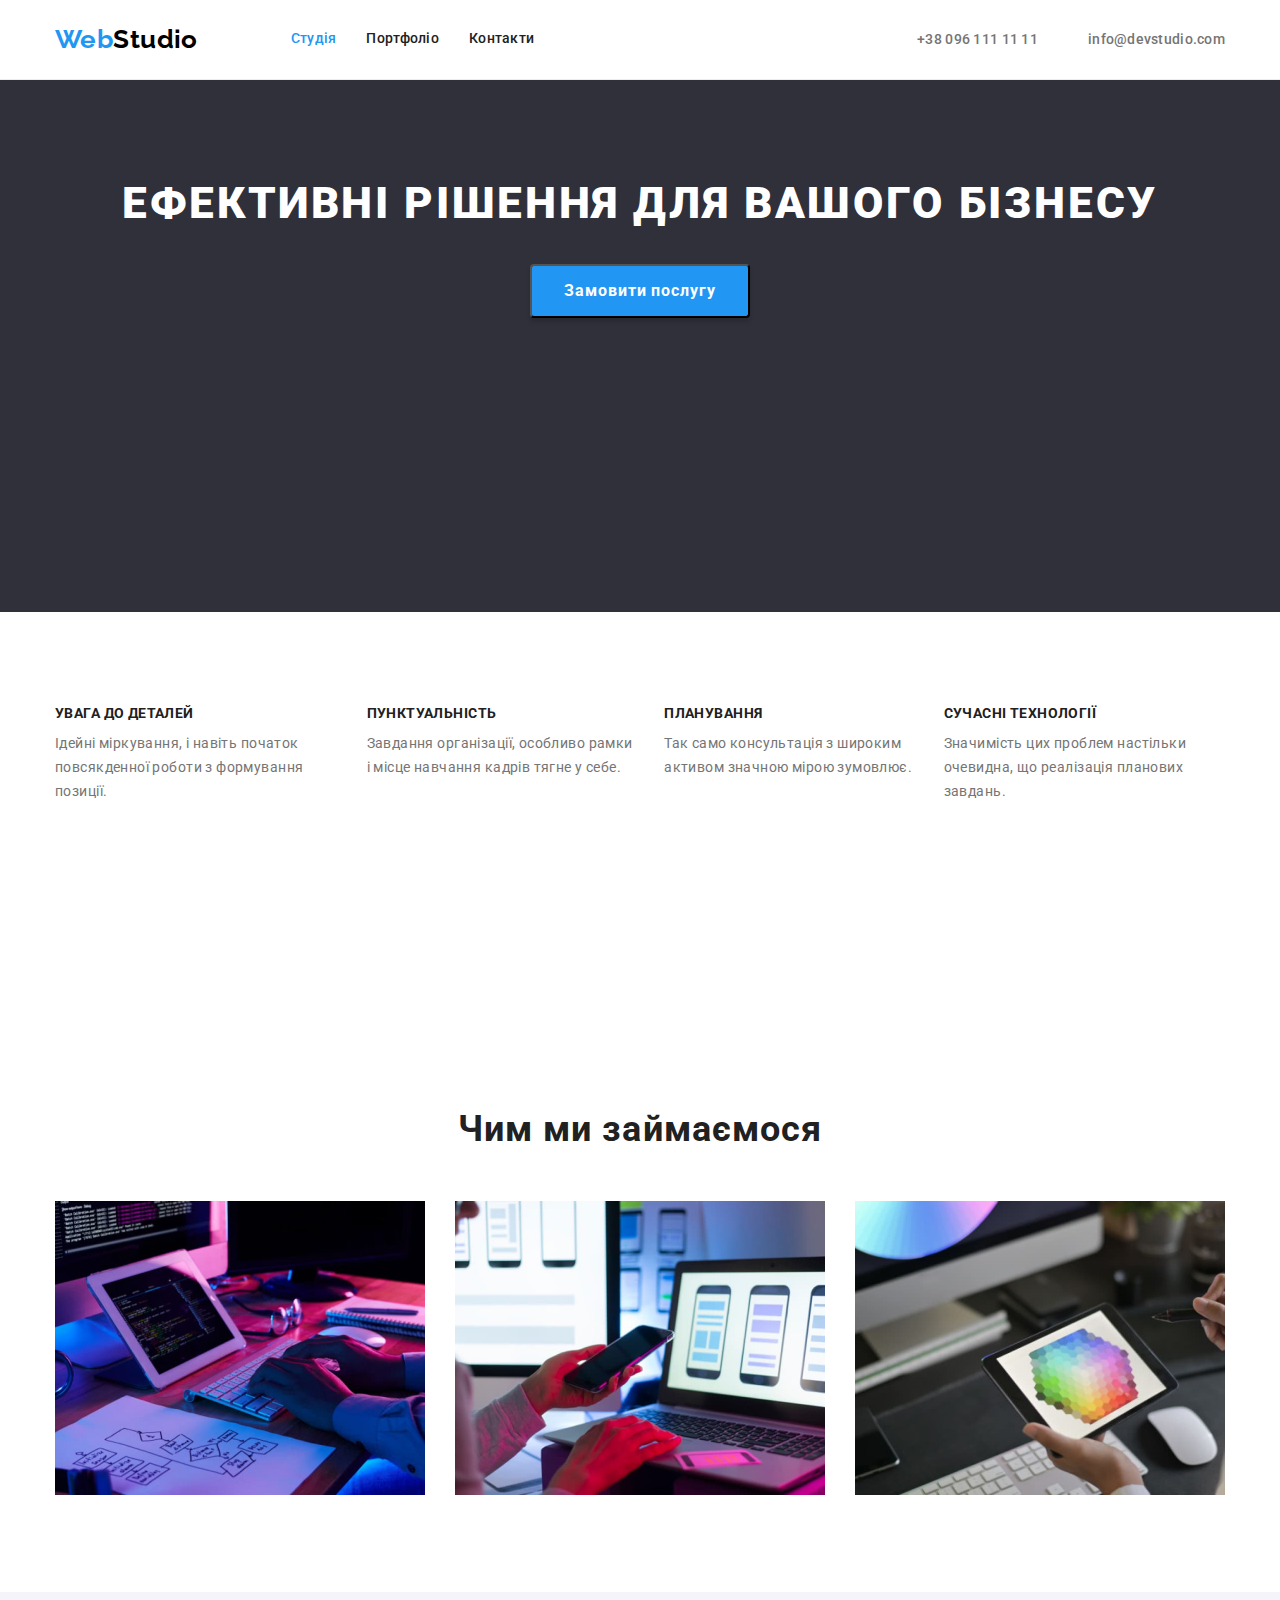
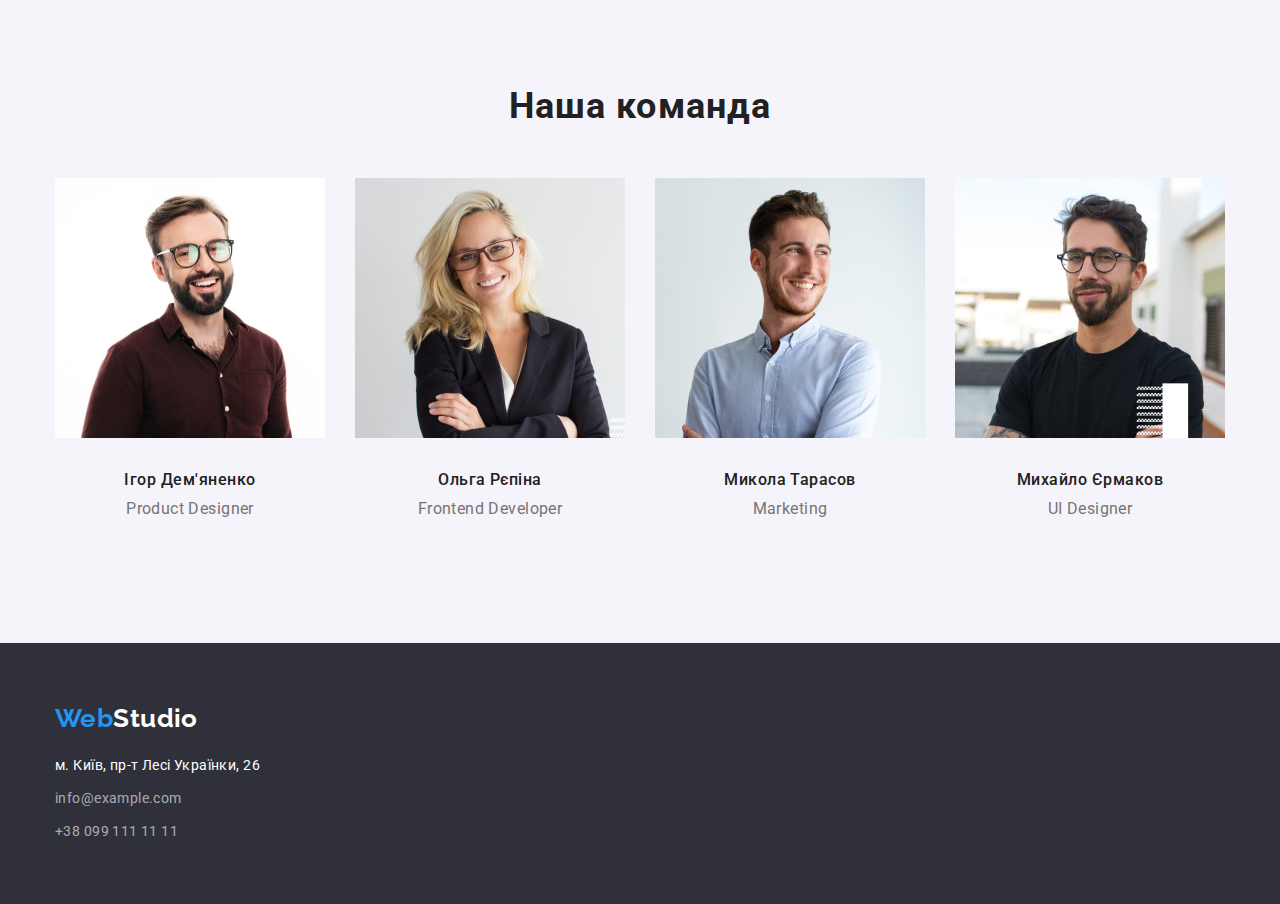
==== commit 78ce4d59: "зробив першу сторінку" ====
--- a/index.html
+++ b/index.html
@@ -21,7 +21,7 @@
   <body>
     <!--HEADER-->
     <header class="header">
-      <div class="container">
+      <div class="container header-container">
         <nav class="main-nav">
           <a class="header-text link" href="x"
             ><span class="text-link">Web</span>Studio</a
@@ -39,20 +39,20 @@
           </ul>
         </nav>
 
-        <!-- <div class="header-items"> -->
-        <ul class="header-list list">
-          <li class="header-item">
-            <a class="list-link link" href="tel:+380961111111"
-              >+38 096 111 11 11</a
-            >
-          </li>
-          <li class="header-item">
-            <a class="link-item link" href="mailto:info@devstudio.com"
-              >info@devstudio.com</a
-            >
-          </li>
-        </ul>
-        <!-- </div> -->
+        <div class="header-contact">
+          <ul class="header-list list">
+            <li class="header-item">
+              <a class="list-link link" href="tel:+380961111111"
+                >+38 096 111 11 11</a
+              >
+            </li>
+            <li class="header-item">
+              <a class="link-item link" href="mailto:info@devstudio.com"
+                >info@devstudio.com</a
+              >
+            </li>
+          </ul>
+        </div>
       </div>
     </header>
 
@@ -183,7 +183,7 @@
               />
               <h3 class="list-subtitle">Михайло Єрмаков</h3>
               <p class="list-text">UI Designer</p>
-            </li class="command-list">
+            </li>
           </ul>
         </div>
       </section>
@@ -194,6 +194,7 @@
         <a class="footer-link link" href="x"
           ><span class="text-list">Web</span>Studio</a
         >
+
         <address class="adress-page">
           <ul class="page-box list">
             <li class="box-list">
@@ -205,12 +206,12 @@
                 >м. Київ, пр-т Лесі Українки, 26</a
               >
             </li>
-            <li class="list-mail">
+            <li class="box-list">
               <a class="link-mail link" href="mailto:info@example.com"
                 >info@example.com</a
               >
             </li>
-            <li class="list-tel">
+            <li class="box-list">
               <a class="link-tel link" href="tel:+380991111111"
                 >+38 099 111 11 11</a
               >
--- a/css/styles.css
+++ b/css/styles.css
@@ -12,6 +12,8 @@
   --transparent-white-color: rgba(255, 255, 255, 0.6);
   --black-text-color: #000000;
   --hero-color: #2f303a;
+  --color-section-command: #f5f4fa;
+  --border-header: #ececec;
 }
 /* html {
   box-sizing: border-box;
@@ -33,7 +35,7 @@
   margin: 0 auto;
   padding-left: 15px;
   padding-right: 15px;
-  width: 1230px;
+  width: 1200px;
   /* outline: 2px solid tomato; */
 }
 
@@ -81,23 +83,31 @@
 }
 
 /*----------------------HEADER-------------------------------------*/
+
+.header {
+  border-bottom: 1px solid var(--border-header);
+}
+
+.header-container {
+  display: flex;
+  align-items: center;
+}
+
 .main-nav {
-  margin: 0;
-  padding: 0;
-  display: flex;
+  display: flex;
+  align-items: center;
+}
+
+.header-text {
+  margin: 24px 93px 24px 0;
 }
 
 .header-box {
   display: flex;
-  margin: 0;
+  gap: 30px;
 }
 
 .header-text {
-  display: inline-block;
-  padding-left: 0px;
-  padding-top: 24px;
-  padding-bottom: 25px;
-
   font-family: 'Raleway', sans-serif;
   font-weight: 700;
   font-size: 26px;
@@ -113,10 +123,6 @@
 }
 
 .item-link {
-  padding-left: 93px;
-  padding-right: 50px;
-  padding-top: 32px;
-
   font-style: normal;
   font-weight: 500;
   line-height: 1.14;
@@ -130,17 +136,17 @@
   color: var(--acent-color);
 }
 
-/* .header-items {
-  display: flex;
-} */
+.header-contact {
+  display: flex;
+  margin-left: auto;
+  align-items: center;
+}
 
 .header-list {
   display: flex;
-
-  display: flex;
-  margin: 0;
-}
-.header-item {
+  gap: 50px;
+}
+.header-items {
   margin-right: auto;
 }
 
@@ -167,7 +173,6 @@
 }
 
 .link-item {
-  display: block;
   font-style: normal;
   font-weight: 500;
   line-height: 1.14;
@@ -223,10 +228,6 @@
   border-radius: 4px;
 }
 
-button {
-  pading: 10px 32px;
-}
-
 .main-btn:hover,
 .main-btn:focus {
   color: var(--acent-color);
@@ -265,12 +266,9 @@
 
 /* ---------Section Чим займаємось------------ */
 
-section-box {
-}
-
 .box-title {
   text-align: center;
-  padding-bottom: 50px;
+  margin-bottom: 50px;
 
   font-weight: 700;
   font-size: 36px;
@@ -283,18 +281,18 @@
   justify-content: space-between;
 }
 .section-images:not(:last-child) {
-  padding-right: 30px;
+  margin-right: 30px;
 }
 
 /* ----------------------Section Команда ---------------------------*/
 
 .command {
-  background: #f5f4fa;
+  background-color: var(--color-section-command);
 }
 
 .list-title {
   text-align: center;
-  padding-bottom: 50px;
+  margin-bottom: 50px;
 
   font-weight: 700;
   font-size: 36px;
@@ -312,8 +310,8 @@
 }
 
 .list-subtitle {
-  padding-top: 30px;
-  padding-bottom: 10px;
+  margin-top: 30px;
+  margin-bottom: 10px;
   text-align: center;
 
   font-weight: 500;
@@ -323,8 +321,8 @@
 }
 
 .list-text {
-  padding-top: 10px;
-  padding-bottom: 30px;
+  margin-top: 10px;
+  margin-bottom: 30px;
   text-align: center;
 
   font-size: 16px;
@@ -335,11 +333,9 @@
 
 /* ------------------------------FOOTER---------------------------------- */
 .footer {
-  background: #2f303a;
-}
-
-.text-list {
-  color: var(--acent-color);
+  padding-top: 60px;
+  padding-bottom: 60px;
+  background: var(--hero-color);
 }
 
 .footer-link {
@@ -352,6 +348,21 @@
   color: var(--white-text-color);
 }
 
+.text-list {
+  color: var(--acent-color);
+}
+
+.adress-page {
+}
+
+.page-box {
+  margin-top: 20px;
+}
+
+.box-list:not(:last-child) {
+  margin-bottom: 9px;
+}
+
 .box-link {
   font-style: normal;
   line-height: 1.71;
@@ -364,7 +375,7 @@
   font-style: normal;
   line-height: 1.71;
 
-  color: rgba(255, 255, 255, 0.6);
+  color: var(--transparent-white-color);
 }
 
 .link-mail:hover,
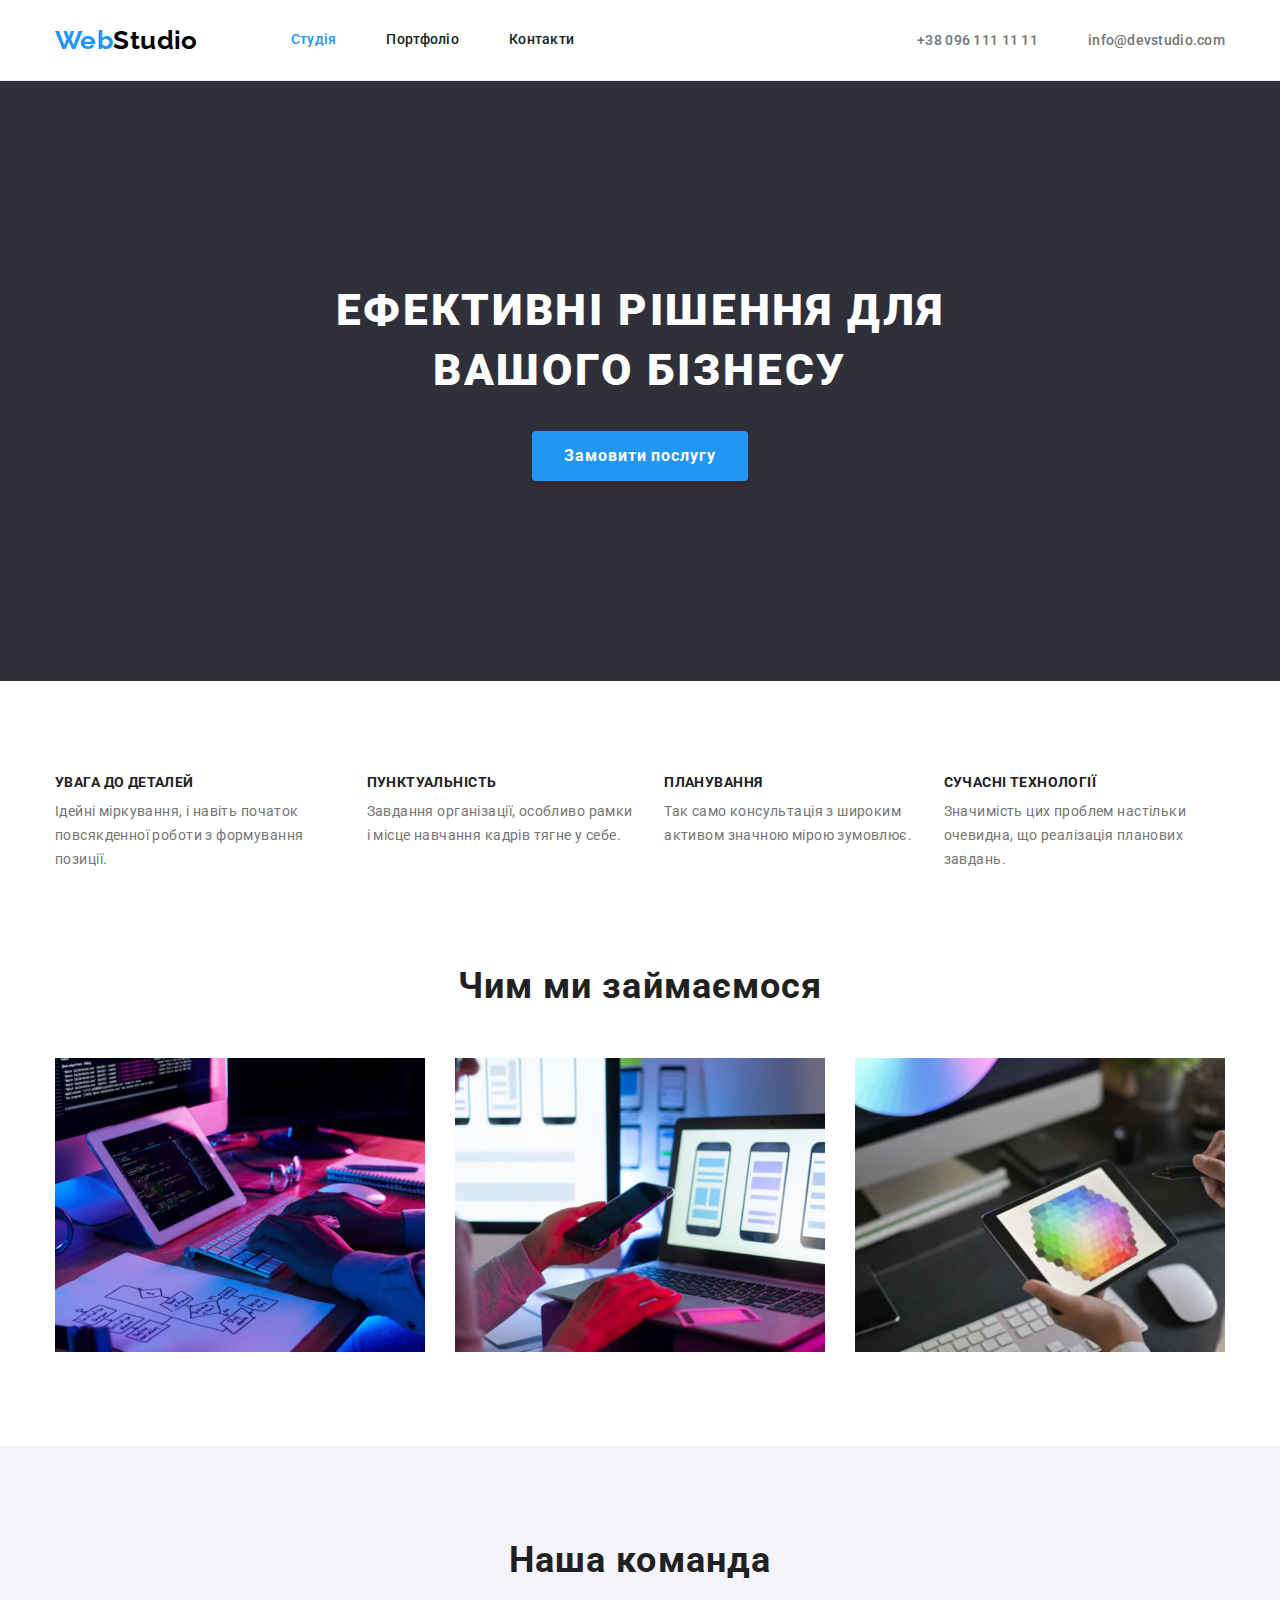
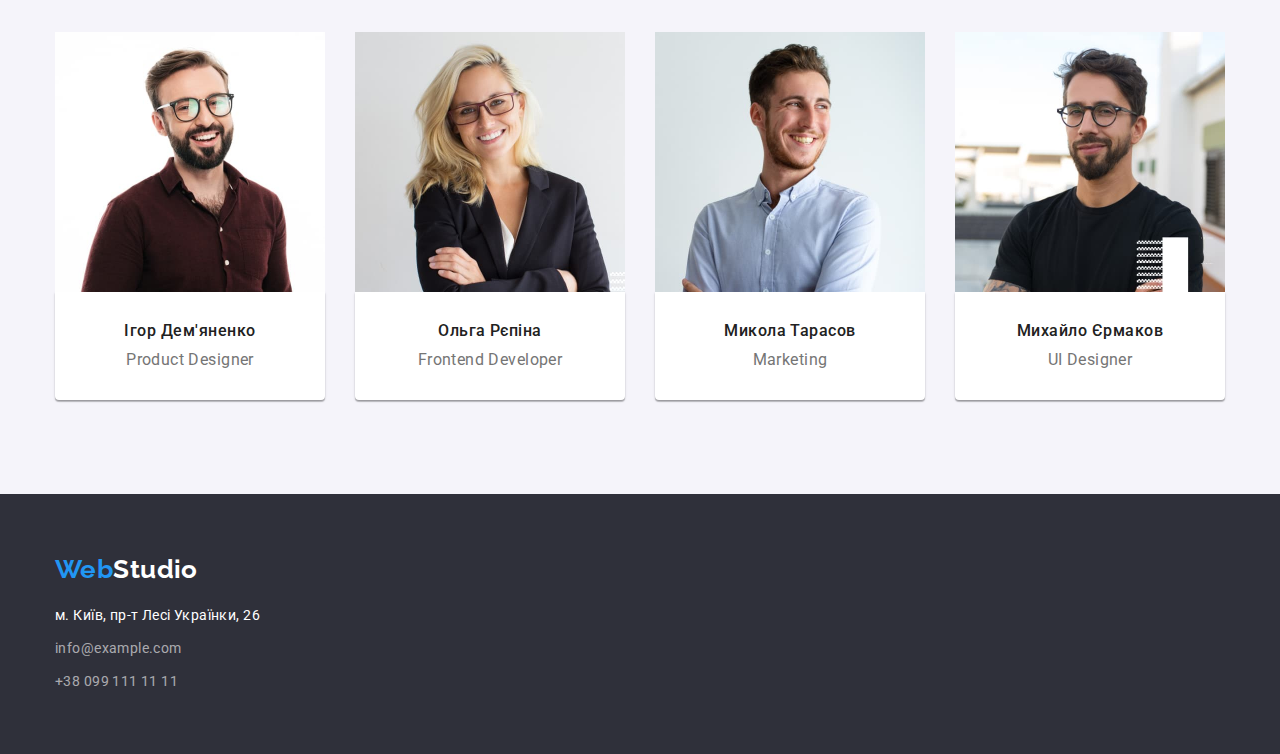
==== commit 1412dafd: "HW 3 віправив зауваження від ментора" ====
--- a/index.html
+++ b/index.html
@@ -58,7 +58,7 @@
 
     <!--MAIN-->
     <main class="main">
-      <section class="section hero">
+      <section class="section-hero">
         <div class="container">
           <h1 class="main-title">Ефективні рішення для вашого бізнесу</h1>
           <button class="main-btn" type="button">Замовити послугу</button>
@@ -148,8 +148,10 @@
                 width="270"
                 height="260"
               />
-              <h3 class="list-subtitle">Ігор Дем'яненко</h3>
-              <p class="list-text">Product Designer</p>
+              <div class="command-main">
+                <h3 class="list-subtitle">Ігор Дем'яненко</h3>
+                <p class="list-text">Product Designer</p>
+              </div>
             </li>
             <li class="command-list">
               <img
@@ -159,8 +161,10 @@
                 width="270"
                 height="260"
               />
-              <h3 class="list-subtitle">Ольга Рєпіна</h3>
-              <p class="list-text">Frontend Developer</p>
+              <div class="command-main">
+                <h3 class="list-subtitle">Ольга Рєпіна</h3>
+                <p class="list-text">Frontend Developer</p>
+              </div>
             </li>
             <li class="command-list">
               <img
@@ -170,8 +174,10 @@
                 width="270"
                 height="260"
               />
-              <h3 class="list-subtitle">Микола Тарасов</h3>
-              <p class="list-text">Marketing</p>
+              <div class="command-main">
+                <h3 class="list-subtitle">Микола Тарасов</h3>
+                <p class="list-text">Marketing</p>
+              </div>
             </li>
             <li class="command-list">
               <img
@@ -181,8 +187,10 @@
                 width="270"
                 height="260"
               />
-              <h3 class="list-subtitle">Михайло Єрмаков</h3>
-              <p class="list-text">UI Designer</p>
+              <div class="command-main">
+                <h3 class="list-subtitle">Михайло Єрмаков</h3>
+                <p class="list-text">UI Designer</p>
+              </div>
             </li>
           </ul>
         </div>
--- a/css/styles.css
+++ b/css/styles.css
@@ -14,6 +14,7 @@
   --hero-color: #2f303a;
   --color-section-command: #f5f4fa;
   --border-header: #ececec;
+  --border-color-portfolio: #f5f4fa;
 }
 /* html {
   box-sizing: border-box;
@@ -82,6 +83,12 @@
   padding-bottom: 94px;
 }
 
+img {
+  display: block;
+  max-width: 100%;
+  height: auto;
+}
+
 /*----------------------HEADER-------------------------------------*/
 
 .header {
@@ -99,12 +106,14 @@
 }
 
 .header-text {
-  margin: 24px 93px 24px 0;
+  /* margin: 24px 93px 24px 0; */
+  padding: 24px 0;
+  margin-right: 93px;
 }
 
 .header-box {
   display: flex;
-  gap: 30px;
+  gap: 50px;
 }
 
 .header-text {
@@ -119,10 +128,9 @@
 .text-link {
   color: var(--acent-color);
 }
-.box-item {
-}
 
 .item-link {
+  padding: 32px 0;
   font-style: normal;
   font-weight: 500;
   line-height: 1.14;
@@ -188,16 +196,19 @@
 /* ------------Main hero ------------------*/
 .main {
 }
-.hero {
+.section-hero {
+  padding-top: 200px;
+  padding-bottom: 200px;
+
   background-color: var(--hero-color);
 }
 
 .main-title {
   margin-left: auto;
   margin-right: auto;
-  margin-top: 0;
   margin-bottom: 30px;
 
+  max-width: 696px;
   font-weight: 900;
   font-size: 44px;
   line-height: 1.36;
@@ -212,7 +223,6 @@
   display: block;
   margin-left: auto;
   margin-right: auto;
-  margin-bottom: 200px;
   padding: 10px 32px;
 
   font-style: normal;
@@ -220,12 +230,14 @@
   font-size: 16px;
   line-height: 1.87;
   letter-spacing: 0.06em;
+  min-width: 216px;
 
   cursor: pointer;
   color: var(--white-text-color);
   background: var(--acent-color);
   box-shadow: 0px 4px 4px rgba(0, 0, 0, 0.15);
   border-radius: 4px;
+  border: none;
 }
 
 .main-btn:hover,
@@ -245,7 +257,7 @@
 }
 
 .container-subtitle {
-  padding-bottom: 10px;
+  margin-bottom: 10px;
 
   font-weight: 700;
   font-size: 14px;
@@ -256,8 +268,6 @@
 }
 
 .container-text {
-  padding-bottom: 118px;
-
   font-weight: 400;
   line-height: 1.71;
   letter-spacing: 0.03em;
@@ -265,6 +275,9 @@
 }
 
 /* ---------Section Чим займаємось------------ */
+.box {
+  padding-top: 0;
+}
 
 .box-title {
   text-align: center;
@@ -309,8 +322,16 @@
   justify-content: space-between;
 }
 
+.command-main {
+  padding-top: 30px;
+  padding-bottom: 30px;
+  background: #ffffff;
+  box-shadow: 0px 1px 3px rgba(0, 0, 0, 0.12), 0px 1px 1px rgba(0, 0, 0, 0.14),
+    0px 2px 1px rgba(0, 0, 0, 0.2);
+  border-radius: 0px 0px 4px 4px;
+}
+
 .list-subtitle {
-  margin-top: 30px;
   margin-bottom: 10px;
   text-align: center;
 
@@ -321,8 +342,6 @@
 }
 
 .list-text {
-  margin-top: 10px;
-  margin-bottom: 30px;
   text-align: center;
 
   font-size: 16px;
@@ -353,10 +372,10 @@
 }
 
 .adress-page {
+  margin-top: 20px;
 }
 
 .page-box {
-  margin-top: 20px;
 }
 
 .box-list:not(:last-child) {
@@ -394,13 +413,29 @@
 
 /* ------------------------Main --------------------------------------------*/
 
+.content {
+  display: flex;
+  justify-content: center;
+  align-items: center;
+  gap: 8px;
+  margin-bottom: 50px;
+}
+
 .content-link {
+  padding: 6px 24px 6px 24px;
+
   font-family: 'Roboto';
   font-style: normal;
   font-weight: 500;
   font-size: 16px;
   line-height: 1.63;
-
+  text-align: center;
+  letter-spacing: 0.03em;
+  max-height: 38px;
+
+  background: var(--border-color-portfolio);
+  border: transparent;
+  border-radius: 4px;
   color: var(--primary-text-color);
 }
 
@@ -416,11 +451,20 @@
 
 /* -------------Section Перелік-------------------- */
 
+.list-inner {
+  display: flex;
+  flex-wrap: wrap;
+  gap: 30px;
+}
+
 .inner-title {
+  margin-bottom: 4px;
+
   font-weight: 700;
   font-size: 18px;
   line-height: 2;
   letter-spacing: 0.06em;
+  color: var(--primary-text-color);
 }
 
 .inner-text {
@@ -429,3 +473,9 @@
   letter-spacing: 0.03em;
   color: var(--title-text-color);
 }
+
+.discription-list {
+  border: 1px solid var(--border-color-portfolio);
+  padding: 20px 24px;
+  border-top: 0;
+}
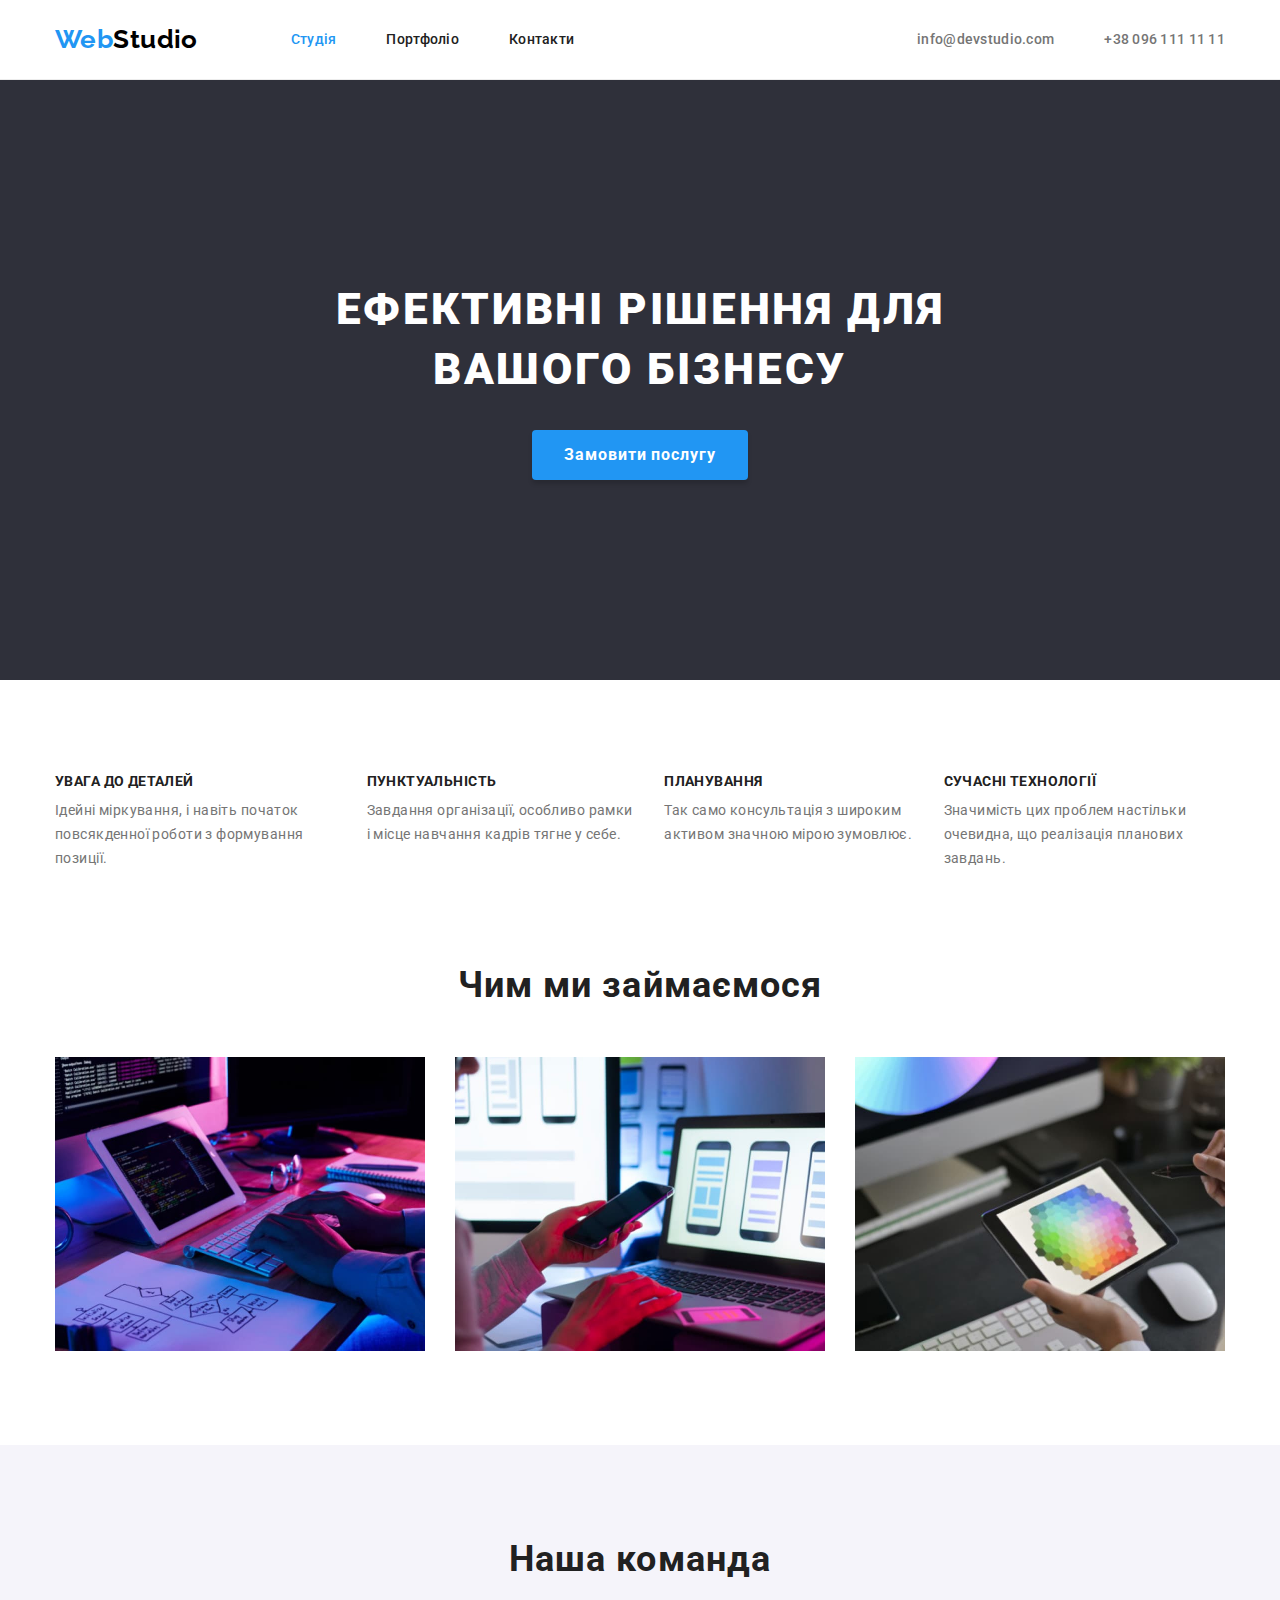
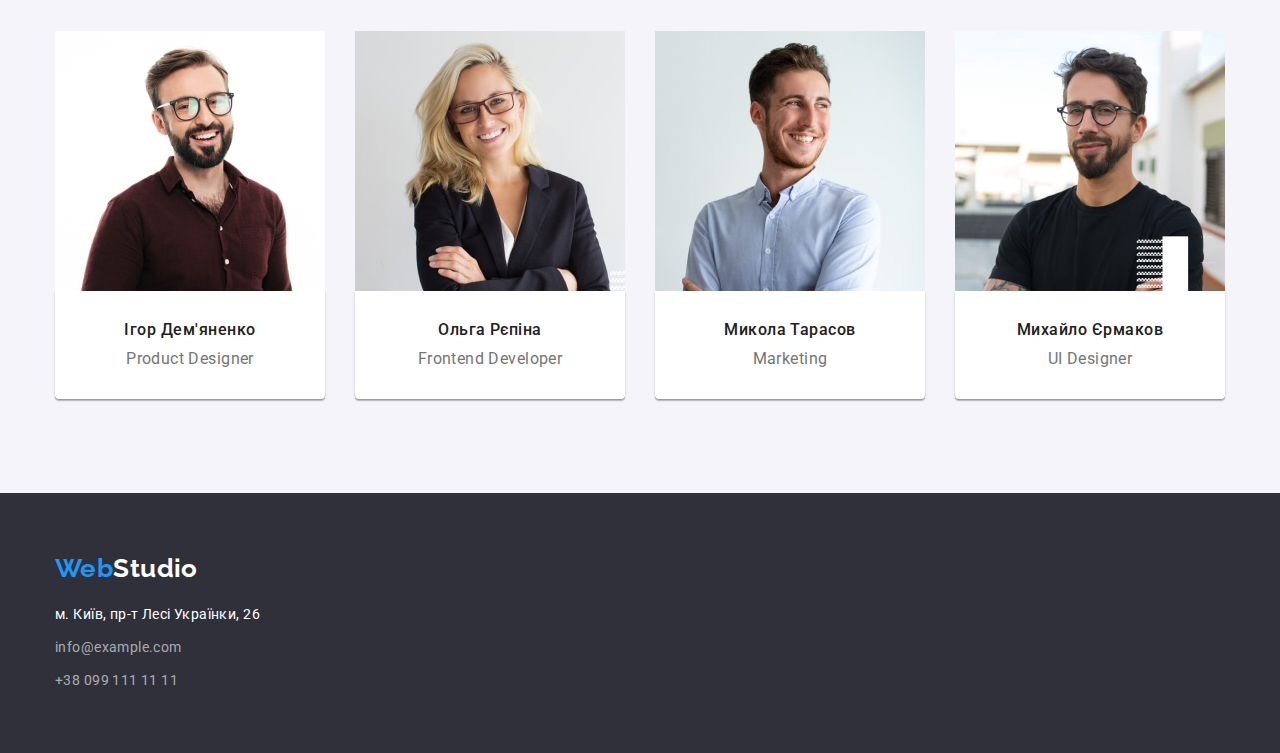
==== commit a7554198: "виправив деякі недоліки" ====
--- a/index.html
+++ b/index.html
@@ -23,9 +23,7 @@
     <header class="header">
       <div class="container header-container">
         <nav class="main-nav">
-          <a class="header-text link" href="x"
-            ><span class="text-link">Web</span>Studio</a
-          >
+          <a class="header-text link" href="x"><span class="text-link">Web</span>Studio</a>
           <ul class="header-box list">
             <li class="box-item">
               <a class="item-link current link" href="x">Студія</a>
@@ -42,14 +40,10 @@
         <div class="header-contact">
           <ul class="header-list list">
             <li class="header-item">
-              <a class="list-link link" href="tel:+380961111111"
-                >+38 096 111 11 11</a
-              >
+              <a class="link-item link" href="mailto:info@devstudio.com">info@devstudio.com</a>
             </li>
             <li class="header-item">
-              <a class="link-item link" href="mailto:info@devstudio.com"
-                >info@devstudio.com</a
-              >
+              <a class="list-link link" href="tel:+380961111111">+38 096 111 11 11</a>
             </li>
           </ul>
         </div>
@@ -72,15 +66,13 @@
             <li class="item-lists">
               <h3 class="container-subtitle">УВАГА ДО ДЕТАЛЕЙ</h3>
               <p class="container-text">
-                Ідейні міркування, і навіть початок повсякденної роботи з
-                формування позиції.
+                Ідейні міркування, і навіть початок повсякденної роботи з формування позиції.
               </p>
             </li>
             <li class="item-lists">
               <h3 class="container-subtitle">ПУНКТУАЛЬНІСТЬ</h3>
               <p class="container-text">
-                Завдання організації, особливо рамки і місце навчання кадрів
-                тягне у себе.
+                Завдання організації, особливо рамки і місце навчання кадрів тягне у себе.
               </p>
             </li>
             <li class="item-lists">
@@ -92,8 +84,7 @@
             <li class="item-lists">
               <h3 class="container-subtitle">СУЧАСНІ ТЕХНОЛОГІЇ</h3>
               <p class="container-text">
-                Значимість цих проблем настільки очевидна, що реалізація
-                планових завдань.
+                Значимість цих проблем настільки очевидна, що реалізація планових завдань.
               </p>
             </li>
           </ul>
@@ -104,7 +95,7 @@
       <section class="section box">
         <div class="container">
           <h2 class="box-title">Чим ми займаємося</h2>
-          <ul class="box-item list">
+          <ul class="box-items list">
             <li class="section-images">
               <img
                 class="box-img"
@@ -199,9 +190,7 @@
     <!--FOOTER-->
     <footer class="footer">
       <div class="container">
-        <a class="footer-link link" href="x"
-          ><span class="text-list">Web</span>Studio</a
-        >
+        <a class="footer-link link" href="x"><span class="text-list">Web</span>Studio</a>
 
         <address class="adress-page">
           <ul class="page-box list">
@@ -215,14 +204,10 @@
               >
             </li>
             <li class="box-list">
-              <a class="link-mail link" href="mailto:info@example.com"
-                >info@example.com</a
-              >
+              <a class="link-mail link" href="mailto:info@example.com">info@example.com</a>
             </li>
             <li class="box-list">
-              <a class="link-tel link" href="tel:+380991111111"
-                >+38 099 111 11 11</a
-              >
+              <a class="link-tel link" href="tel:+380991111111">+38 099 111 11 11</a>
             </li>
           </ul>
         </address>
--- a/css/styles.css
+++ b/css/styles.css
@@ -106,7 +106,6 @@
 }
 
 .header-text {
-  /* margin: 24px 93px 24px 0; */
   padding: 24px 0;
   margin-right: 93px;
 }
@@ -163,29 +162,23 @@
   font-weight: 500;
   line-height: 1.14;
   letter-spacing: 0.02em;
-  color: var(--acent-color);
-}
-
-.list-link {
-  font-style: normal;
-  font-weight: 500;
-
-  line-height: 1.14;
-  letter-spacing: 0.02em;
-  color: var(--title-text-color);
-}
-
-.list-link:hover,
-.list-link:focus {
-  color: var(--acent-color);
-}
-
+
+  color: var(--acent-color);
+}
+
+.list-link,
 .link-item {
   font-style: normal;
   font-weight: 500;
   line-height: 1.14;
   letter-spacing: 0.02em;
+
   color: var(--title-text-color);
+}
+
+.list-link:hover,
+.list-link:focus {
+  color: var(--acent-color);
 }
 
 .link-item:hover,
@@ -194,8 +187,7 @@
 }
 
 /* ------------Main hero ------------------*/
-.main {
-}
+
 .section-hero {
   padding-top: 200px;
   padding-bottom: 200px;
@@ -289,9 +281,8 @@
   letter-spacing: 0.03em;
 }
 
-.box-item {
-  display: flex;
-  justify-content: space-between;
+.box-items {
+  display: flex;
 }
 .section-images:not(:last-child) {
   margin-right: 30px;
